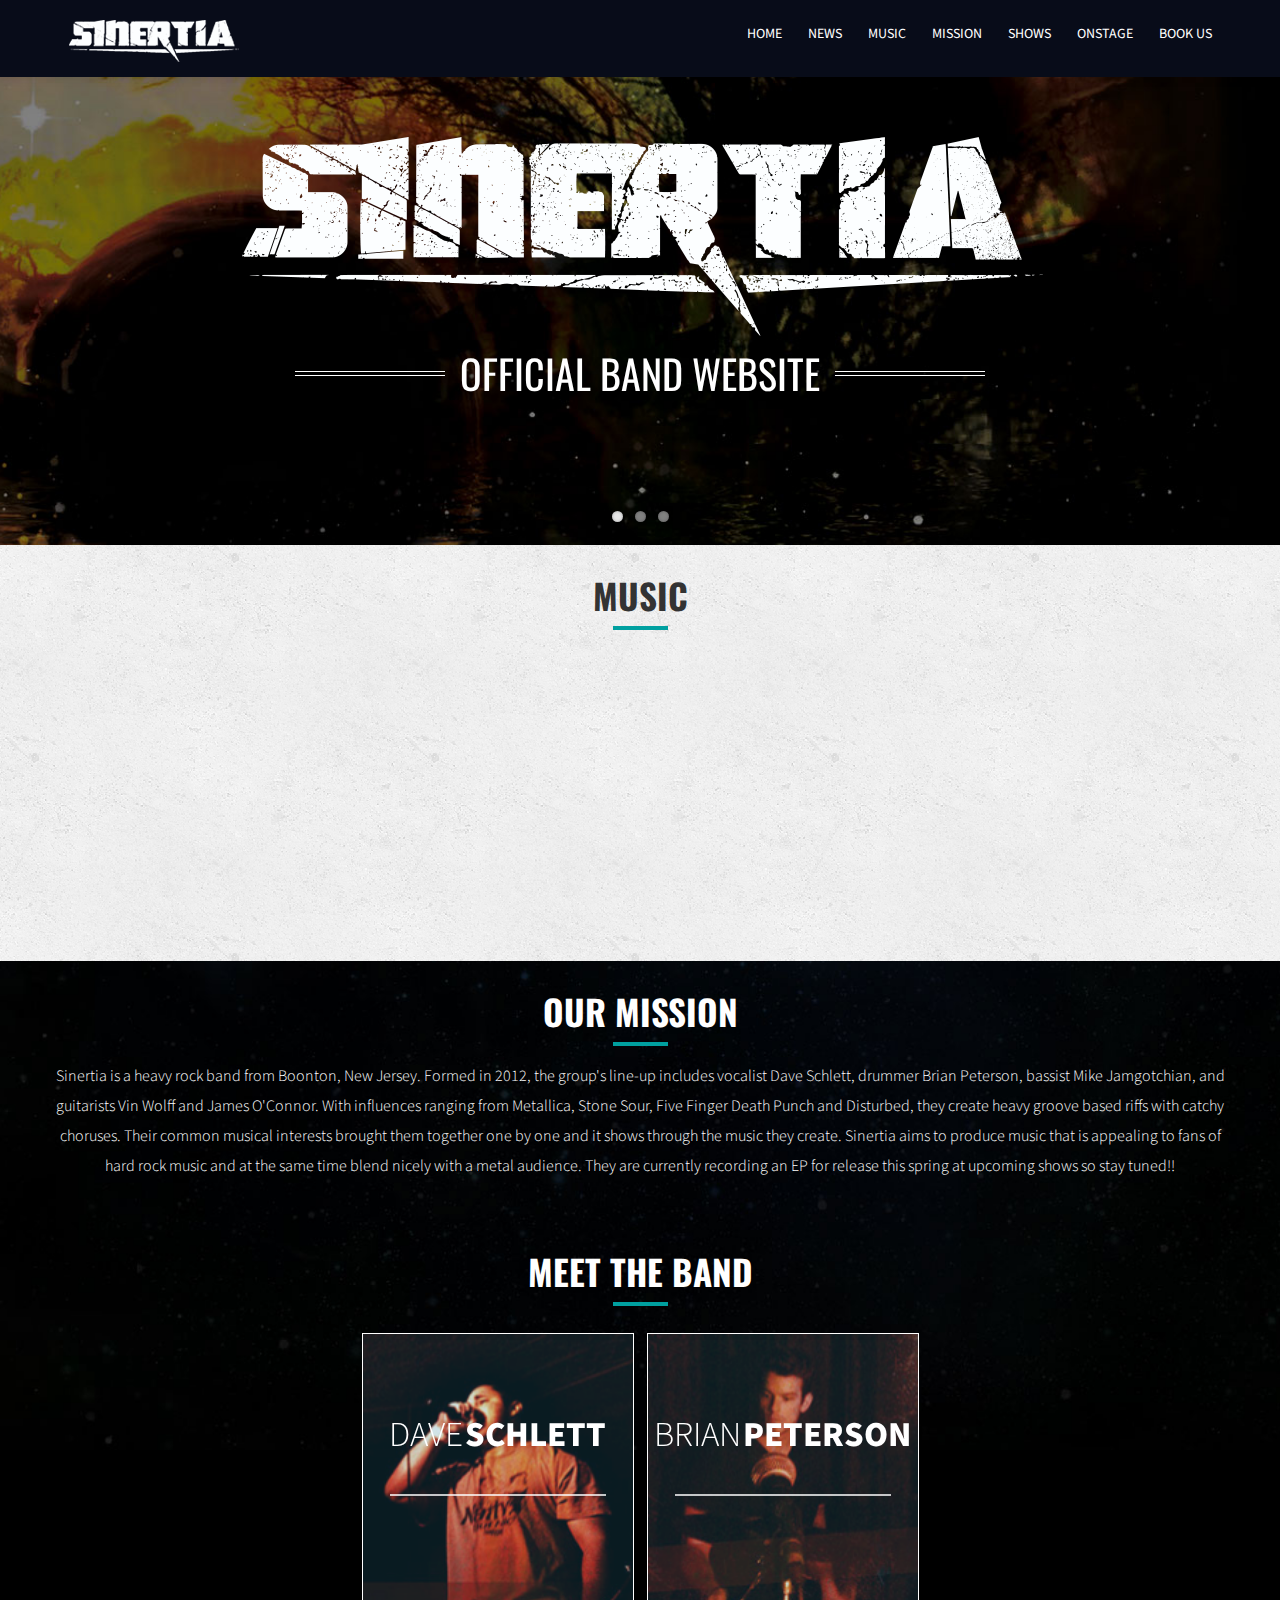
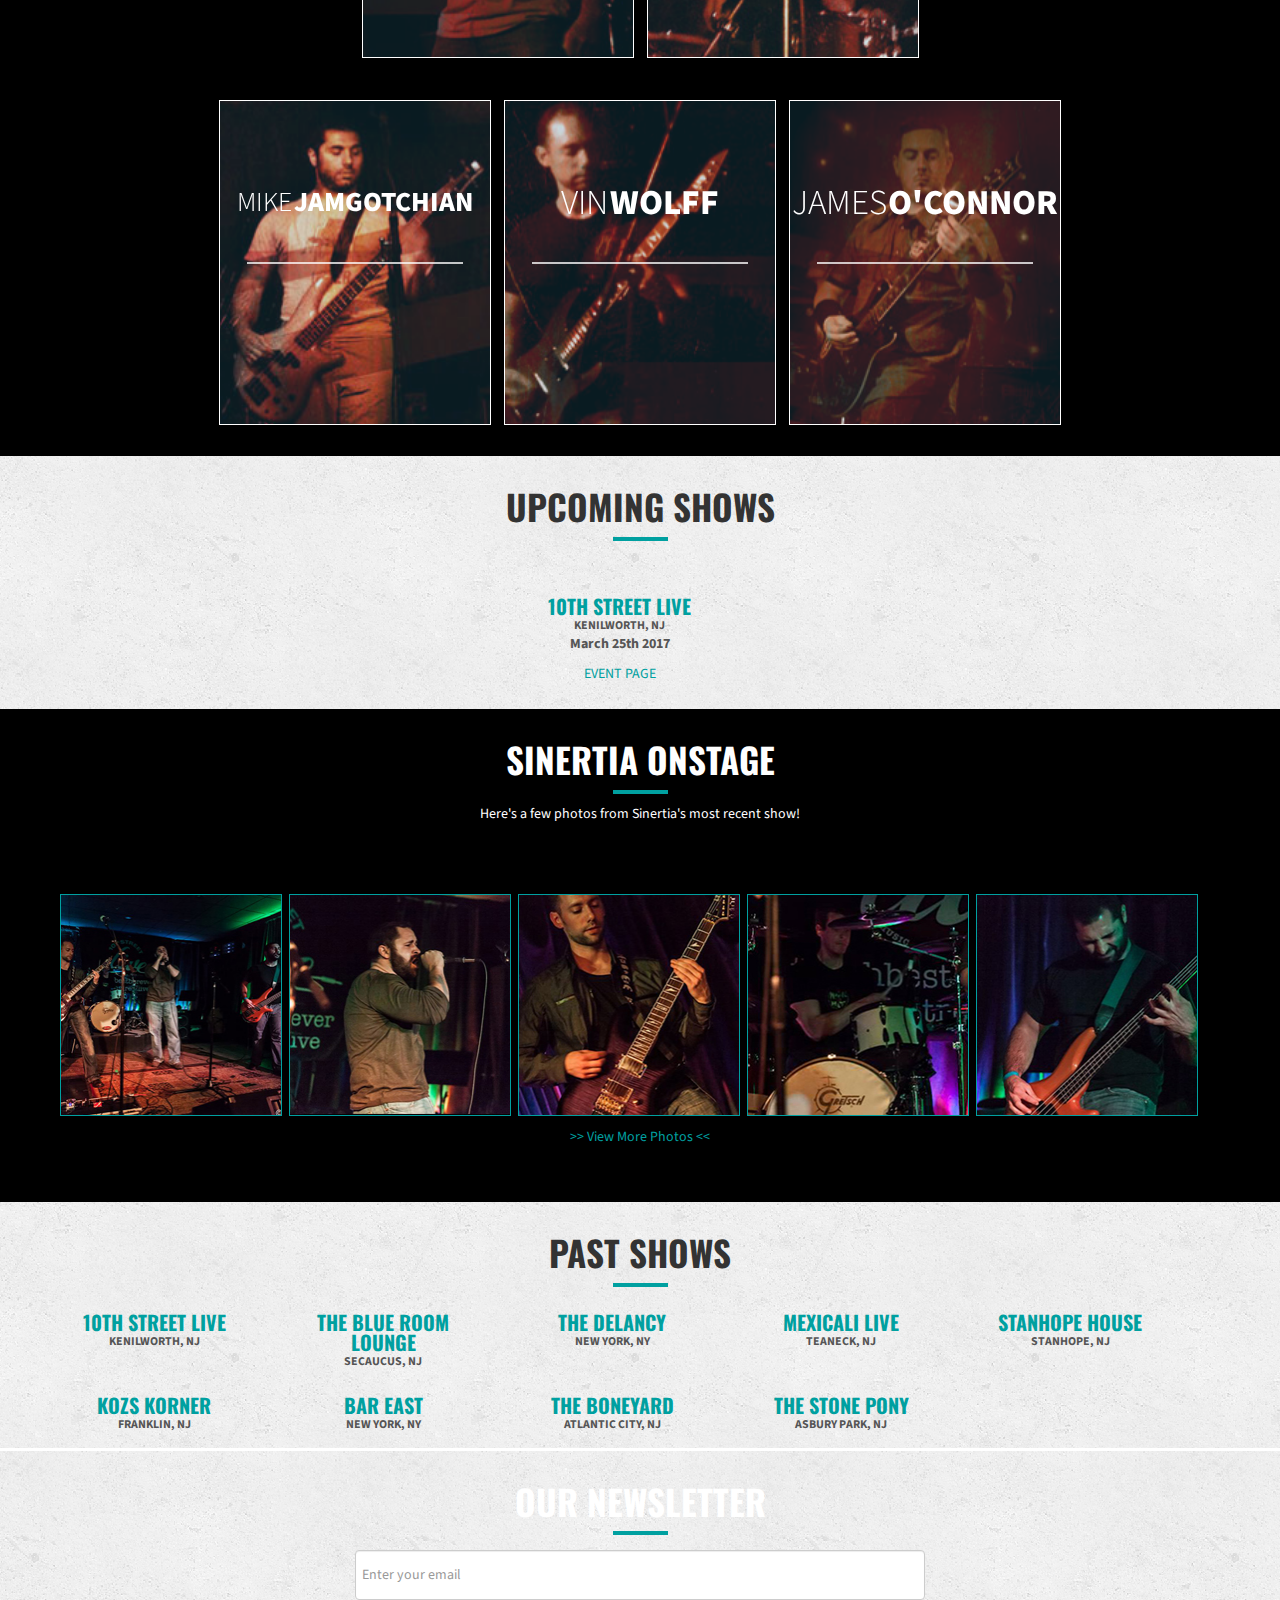
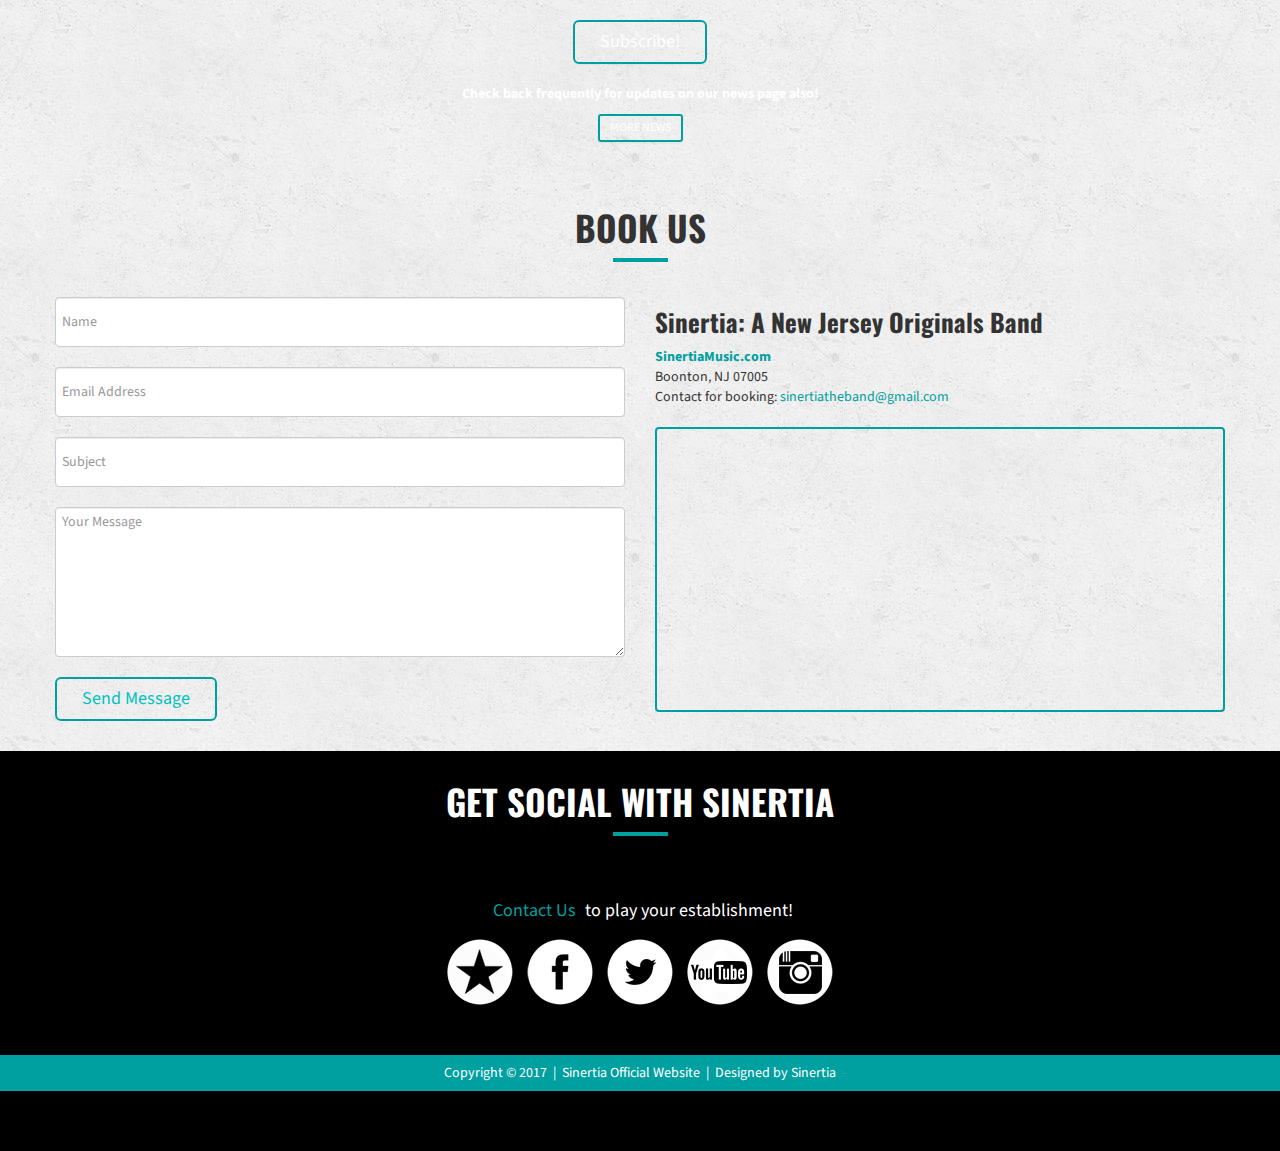
==== index.html @ c28c856b "added sinertia site" ====
<!DOCTYPE html>
<html>
<head>
<meta charset="utf-8">
<title>Sinertia - Official Music Website</title>
<meta name="viewport" content="width=device-width, initial-scale=1.0">

<meta name="description" content="Sinertia is a heavy rock band from Boonton, New Jersey. The group's line-up includes vocalist Dave Schlett, drummer Brian Peterson, bassist Mike Jamgotchian, and guitarists Vin Wolff and James O'Connor">
<meta name="keywords" content="sinertia, sinertiamusic.com, sinertia.net, hard rock band, sinertia band, sinertia nj, nj shows, nj band, metal nj">
<meta name="robots" content="index,follow">
<meta name="GOOGLEBOT" content="INDEX, FOLLOW">

<link rel="apple-touch-icon" sizes="57x57" href="/favicons/apple-touch-icon-57x57.png">
<link rel="apple-touch-icon" sizes="60x60" href="/favicons/apple-touch-icon-60x60.png">
<link rel="apple-touch-icon" sizes="72x72" href="/favicons/apple-touch-icon-72x72.png">
<link rel="apple-touch-icon" sizes="76x76" href="/favicons/apple-touch-icon-76x76.png">
<link rel="apple-touch-icon" sizes="114x114" href="/favicons/apple-touch-icon-114x114.png">
<link rel="apple-touch-icon" sizes="120x120" href="/favicons/apple-touch-icon-120x120.png">
<link rel="apple-touch-icon" sizes="144x144" href="/favicons/apple-touch-icon-144x144.png">
<link rel="apple-touch-icon" sizes="152x152" href="/favicons/apple-touch-icon-152x152.png">
<link rel="apple-touch-icon" sizes="180x180" href="/favicons/apple-touch-icon-180x180.png">
<link rel="icon" type="image/png" href="/favicons/favicon-32x32.png" sizes="32x32">
<link rel="icon" type="image/png" href="/favicons/favicon-194x194.png" sizes="194x194">
<link rel="icon" type="image/png" href="/favicons/favicon-96x96.png" sizes="96x96">
<link rel="icon" type="image/png" href="/favicons/android-chrome-192x192.png" sizes="192x192">
<link rel="icon" type="image/png" href="/favicons/favicon-16x16.png" sizes="16x16">
<link rel="manifest" href="/favicons/manifest.json">
<meta name="msapplication-TileColor" content="#9f00a7">
<meta name="msapplication-TileImage" content="/favicons/mstile-144x144.png">
<meta name="theme-color" content="#ffffff">

    
<!-- Bootstrap -->
<link href="css/bootstrap.css" rel="stylesheet">
<link href="css/bootstrap-responsive.css" rel="stylesheet" media="screen">

<!--==============GOOGLE FONT - Source Sans Pro and Oswld =================-->
<link href='http://fonts.googleapis.com/css?family=Source+Sans+Pro:300,400' rel='stylesheet' type='text/css'>
<link href='https://fonts.googleapis.com/css?family=Oswald:700' rel='stylesheet' type='text/css'>

<!--==============MAIN CSS=================-->

<link href="css/band.css" rel="stylesheet" media="all">

<!--Tweet CSS-->
<link href="css/jquery.tweet.css" rel="stylesheet" media="all">
<!--===================FLEX SLIDER=======================-->

<link rel="stylesheet" href="css/flexslider.css" />
<script src="js/jquery-1.9.0.min.js"></script>
<script src="js/jquery.flexslider.js"></script>
<script type="text/javascript">
  $(window).load(function() {
     $('.flexslider').flexslider({
        animation: "slide"
      });
  });
</script>

<!--=============================FANCY BOX STARTS================================-->

<!-- Add mousewheel plugin (this is optional) -->
<script type="text/javascript" src="js/jquery.mousewheel-3.0.6.pack.js"></script>

<!-- Add fancyBox main JS and CSS files -->
<script type="text/javascript" src="js/jquery.fancybox.js?v=2.1.4"></script>
<link rel="stylesheet" type="text/css" href="css/jquery.fancybox.css?v=2.1.4" media="screen" />
<script type="text/javascript">
		$(document).ready(function() {
			$('.fancybox').fancybox({
    helpers : {
        overlay : {
            locked : false,
        }
    }
});
});
</script>

<!--============================FANCY BOX ENDS========================================-->

<!--============================ PARALLAX SCRIPT ========================================-->

<script src="js/stellar.js"></script>
<script>
		$(function(){
			$.stellar({
				horizontalScrolling: false,
				verticalOffset: 40
			});
		});
		</script>

<!--==============CONTACT FORM=================-->
<script src="js/contact_form.js"></script>

</head>

<body>
<a id="home"></a> 
<!--==============HEADER =================-->
<div class="jumbotron masthead" data-stellar-background-ratio="0.5"> 
  
  <!--==============Logo & Menu Bar=================-->
  
  <div class="navbar navbar-fixed-top navbar-absolute">
    <div class="navbar-inner">
      <div class="container"> 
        
        <!-- .btn-navbar is used as the toggle for collapsed navbar content --> 
        <a class="btn btn-navbar" data-toggle="collapse" data-target=".nav-collapse"> <span class="icon-bar"></span> <span class="icon-bar"></span> <span class="icon-bar"></span> </a> 
        
        <!-- Be sure to leave the brand out there if you want it shown --> 
        <a class="brand" href="index.html"> <img src="images/logo-small.png" alt="logo"></a> 
        
        <!-- Everything you want hidden at 940px or less, place within here -->
        <div class="nav-collapse collapse"> 
          <!-- .nav, .navbar-search, .navbar-form, etc -->
          
          <ul class="nav pull-right">
            <li><a href="#home">HOME</a></li>
            <li><a href="news.html">NEWS</a></li>
            <li><a href="#music">MUSIC</a></li>
            <li><a href="#about">MISSION</a></li>
            <li><a href="#shows">SHOWS</a></li>
            <li><a href="#gallery">ONSTAGE</a></li>
            <li><a href="#contact">BOOK US</a></li>
          </ul>
        </div>
      </div>
    </div>
  </div>
  <div class="container"> 
    
    <!--==============SLIDER STARTS=================-->
    
    <div class="flexslider">
      <ul class="slides">
       
        <li class="hideAll">
          <div class="hero-unit">
            <p class="text-center "><img src="images/logo-xl.png" alt="Sinertia Band logo"></p>
            <h3 class="subtitle fancy"><span>OFFICIAL BAND WEBSITE</span></h3>
          </div>
        </li>
      	
       
        <li>
          <div class="hero-unit">
            <p class="text-center"> <img src="images/slider_img.png" alt="Slider Image 3"> </p>
            <h3 class="subtitle fancy hidden-phone">10th Street Live</h3>
            <p>March 25th 2017 • Kenilworth, NJ</p>
          <p class="text-center"><a href="https://www.facebook.com/events/1704026799926962/"  target="new"> Event Page</a> </p>
          </div>
        </li> 
        
        
       <li>
          <div class="hero-unit">
            <p class="text-center"> <img src="images/slider-album-cover.jpg" alt="Slider album cover"> </p>
            <p><span class="turquoise">News:</span> Our first EP is done and available at all shows! And from any band member.</p>
            <p > <a href="news.html" class="btn btn-danger btn-large">MORE NEWS</a> </p>
          </div>
        </li>
        
      
      </ul>
    </div>
  </div>
</div>

<!--============== MUSIC ==============-->

<div class="container"> <a id="music"></a>
  <div class="row-fluid PageHead">
    <div class="span12">
      <h3>MUSIC<span> <img src="images/underline.png" alt="Sinertia Music"></span></h3>
    </div>
  </div>
  <div class="row-fluid Gallery">
    <div class="span12">
  
  
  <div class="widget_iframe" style="display:inline-block;width:100%;margin:0;padding:0;border:0;">
  
<iframe width="100%" height="265" scrolling="no" frameborder="no" src="https://www.reverbnation.com/widget_code/html_widget/artist_3214264?widget_id=55&pwc[included_songs]=1&context_type=page_object&spoid=artist_3214264&pwc[size]=small" style="width:0px;min-width:100%;max-width:100%;"></iframe>
  
  
  </div>
 
  
      <br>
      <br>
    </div>
  </div>
</div>


<!--============== MEET THE BAND =================-->

<div class="about" id="about" data-stellar-background-ratio="0.5">
  <div class="container">
    <div class="row-fluid PageHead inverse">
      <div class="span12">
        <h3>OUR MISSION<span> <img src="images/underline.png" alt="Sinertia Bio"></span></h3>
      </div>
    </div>
    <p class="lead text-center">Sinertia is a heavy rock band from Boonton, New Jersey. Formed in 2012, the group's line-up includes vocalist Dave Schlett, drummer Brian Peterson, bassist Mike Jamgotchian, and guitarists Vin Wolff and James O'Connor. With influences ranging from Metallica, Stone Sour, Five Finger Death Punch and Disturbed, they create heavy groove based riffs with catchy choruses. Their common musical interests brought them together one by one and it shows through the music they create. Sinertia aims to produce music that is appealing to fans of hard rock music and at the same time blend nicely with a metal audience. They are currently recording an EP for release this spring at upcoming shows so stay tuned!!   </p>
<br/>
    <div class="row-fluid PageHead inverse">

      <div class="span12">
        <h3>MEET THE BAND<span> <img src="images/underline.png" alt="Sinertia Band NJ"></span></h3>
      </div>
    </div>
    
    	
			<div class="grid">
				
				<figure class="effect-romeo">
					<img src="images/gallery/photos/bio-pic-dave2.jpg" alt="dave"/>
					<figcaption>
						<h2>Dave <span>Schlett</span></h2>
						<a class="fancybox" href="images/gallery/photos/bio-large/bio-pic-dave2.jpg" data-fancybox-group="Band photos" title="Band photos">Link</a>
					</figcaption>			
				</figure>
                
                <figure class="effect-romeo">
					<img src="images/gallery/photos/bio-pic-brian2.jpg" alt="brian"/>
					<figcaption>
						<h2>Brian <span>Peterson</span></h2>
						<a class="fancybox" href="images/gallery/photos/bio-large/bio-pic-brian2.jpg" data-fancybox-group="Band photos" title="Band photos">Link</a>
					</figcaption>			
				</figure>
                
               
                
                </div>
                
            <div class="grid">

			 <figure class="effect-romeo">
					<img src="images/gallery/photos/bio-pic-mike2.jpg" alt="mike"/>
					<figcaption>
						<h2 style="font-size:27.5px;">Mike <span>Jamgotchian</span></h2>
						<a class="fancybox" href="images/gallery/photos/bio-large/bio-pic-mike2.jpg" data-fancybox-group="Band photos" title="Band photos">Link</a>
					</figcaption>			
				</figure> 
                
                <figure class="effect-romeo">
					<img src="images/gallery/photos/bio-pic-vin2.jpg" alt="vin"/>
					<figcaption>
						<h2>Vin <span>Wolff</span></h2>
						<a class="fancybox" href="images/gallery/photos/bio-large/bio-pic-vin2.jpg" data-fancybox-group="Band photos" title="Band photos">Link</a>
					</figcaption>			
				</figure>
                
                
              <figure class="effect-romeo">
					<img src="images/gallery/photos/bio-pic-james2.jpg" alt="james"/>
					<figcaption>
						<h2>James <span>O'Connor</span></h2>
						<a class="fancybox" href="images/gallery/photos/bio-large/bio-pic-james2.jpg" data-fancybox-group="Band photos" title="Band photos">Link</a>
					</figcaption>			
				</figure>
                
                
   
		</div>
    

  </div>
</div>

<!--============== Latest Events =================-->

<div class="container"> <a id="shows"></a>
  <div class="row-fluid PageHead">
    <div class="span12">
      <h3>UPCOMING SHOWS<span> <img src="images/underline.png" alt="Sinertia Shows"></span></h3>
    </div>
  </div>
  <div class="row-fluid EventsList">
     
     
   <div class="span12">
      <div class="thumbnail">
        <div class="caption">
          <!-- <h4>Stay Tuned - More Dates Added Soon</h4> -->
        
        </div>
      </div>
    </div>
   
      <div class="span11">
      <div class="thumbnail">
        <div class="caption">
          <h3>10th Street Live</h3>
         <h6 class="location">Kenilworth, NJ</h6>
          <p class="date">March 25th 2017</p>
          <p class="text-center"><a href="https://www.facebook.com/events/1704026799926962/"  target="new"> Event Page</a> </p>
          
        </div>
      </div>
    </div>
    
    
    
    
  </div>
  <!--<div class="moreevents">
    <div class="row-fluid EventsList">

 <div class="span4">
      <div class="thumbnail">
        <div class="caption">
           <h3>NAME OF SHOW</h3>
         <h6 class="location">##</h6>
          <p class="date">#####</p>
          <p class="text-center"><a href="#" class="btn btn-med">EVENT PAGE</a> </p>
        </div>
      </div>
    </div>
    
    
     <div class="span4">
      <div class="thumbnail">
        <div class="caption">
          <h3>NAME OF SHOW</h3>
         <h6 class="location">##</h6>
          <p class="date">#####</p>
          <p class="text-center"><a href="#" class="btn btn-med">EVENT PAGE</a> </p>
        </div>
      </div>
    </div>
    
     <div class="span4">
      <div class="thumbnail">
        <div class="caption">
          <h3>NAME OF SHOW</h3>
         <h6 class="location">##</h6>
          <p class="date">#####</p>
          <p class="text-center"><a href="#" class="btn btn-med">EVENT PAGE</a> </p>
        </div>
      </div>
    </div>

    </div>
  </div>
  <p class="sectionfooter text-center"> <a class="showmore btn-link"><img src="images/show_icon.png" alt="icon"> <span>SHOW ALL EVENTS</span> </a> </p>
--></div>




<!--============== PHOTOS ONSTAGE ==============-->
<div class="onstage" id="gallery" data-stellar-background-ratio="0.5">
<div class="container"> 
  <div class="row-fluid PageHead">
    <div class="span12">
      <h3>SINERTIA ONSTAGE<span> <img src="images/underline.png" alt="Sinertia Photos"></span></h3>
    </div>
     <p class="sectionfooter text-center">Here's a few photos from Sinertia's most recent show!</p>

  </div>
  <div class="row-fluid Gallery">
   <div class="span12">
     
   	<div class="grid2"> <!--10th Street LIve row 1-->
  		 <div class="span2">
           <figure class="effect-bubba">
			  <img src="images/gallery/thumb/10thstreetlive/10thstreet-1.jpg" alt="Band Photos"/>
			   <figcaption>
                 <p>At 10th Street Live</p>
			     <a class="fancybox" href="images/gallery/photos/10thstreetlive/10thstreet-1.jpg" data-fancybox-group="gallery" title="Band photos">Link</a>
			   </figcaption>			
	       </figure>         
    		</div>        
        
         <div class="span2">
           <figure class="effect-bubba">
			  <img src="images/gallery/thumb/10thstreetlive/10thstreet-2.jpg" alt="Band Photos"/>
			   <figcaption>
                 <p>At 10th Street Live</p>
			     <a class="fancybox" href="images/gallery/photos/10thstreetlive/10thstreet-2.jpg" data-fancybox-group="gallery" title="Band photos">Link</a>
			   </figcaption>			
	       </figure>         
    		</div>    
            
             <div class="span2">
           <figure class="effect-bubba">
			  <img src="images/gallery/thumb/10thstreetlive/10thstreet-3.jpg" alt="Band Photos"/>
			   <figcaption>
                 <p>At 10th Street Live</p>
			     <a class="fancybox" href="images/gallery/photos/10thstreetlive/10thstreet-3.jpg" data-fancybox-group="gallery" title="Band photos">Link</a>
			   </figcaption>			
	       </figure>         
    		</div>    
            
             <div class="span2">
           <figure class="effect-bubba">
			  <img src="images/gallery/thumb/10thstreetlive/10thstreet-5.jpg" alt="Band Photos"/>
			   <figcaption>
                 <p>At 10th Street Live</p>
			     <a class="fancybox" href="images/gallery/photos/10thstreetlive/10thstreet-5.jpg" data-fancybox-group="gallery" title="Band photos">Link</a>
			   </figcaption>			
	       </figure>         
    		</div>    
            
             <div class="span2">
           <figure class="effect-bubba">
			  <img src="images/gallery/thumb/10thstreetlive/10thstreet-7.jpg" alt="Band Photos"/>
			   <figcaption>
                 <p>At 10th Street Live</p>
			     <a class="fancybox" href="images/gallery/photos/10thstreetlive/10thstreet-7.jpg" data-fancybox-group="gallery" title="Band photos">Link</a>
			   </figcaption>			
	       </figure>         
    		</div>    
            
            
        </div> <!-- /10th Street Live row end-->
     
     
        
          </div> 
   <a href="sinertia-gallery.html"><p class="sectionfooter text-center">&gt;&gt; View More Photos &lt;&lt;</p></a>
    </div>
  </div>
    

</div>


<!--============== Blank Space =================-->

<div class="container"> 
  <div class="row-fluid PageHead">
    <div class="span12">
      <h3>PAST SHOWS<span> <img src="images/underline.png" alt="Sinertia"></span></h3>
    </div>
  </div>
  <div class="row-fluid EventsList">


    <div class="span2">
      <div class="thumbnail">
        <div class="caption">
          <h3>10th Street Live</h3>
         <h6 class="location">Kenilworth, NJ</h6>
        </div>
      </div>
    </div>
    
    

    <div class="span2">
      <div class="thumbnail">
        <div class="caption">
          <h3>The Blue Room Lounge</h3>
         <h6 class="location">Secaucus, NJ</h6>
        </div>
      </div>
    </div>


    <div class="span2">
      <div class="thumbnail">
        <div class="caption">
          <h3>The Delancy</h3>
          <h6 class="location">New York, NY</h6>
        </div>
      </div>
    </div>
    
        
     <div class="span2">
      <div class="thumbnail">
        <div class="caption">
          <h3>Mexicali Live</h3>
         <h6 class="location">Teaneck, NJ</h6>
        </div>
      </div>
    </div>


     <div class="span2">
      <div class="thumbnail">
        <div class="caption">
          <h3>Stanhope House</h3>
         <h6 class="location">Stanhope, NJ</h6>
        </div>
      </div>
    </div>


 
    
  
    
 

  </div>
    <div class="row-fluid EventsList">

     <div class="span2">
      <div class="thumbnail">
        <div class="caption">
          <h3>Kozs Korner</h3>
         <h6 class="location">Franklin, NJ</h6>
        </div>
      </div>
    </div>
    
    <div class="span2">
      <div class="thumbnail">
        <div class="caption">
          <h3>Bar East</h3>
         <h6 class="location">New York, NY</h6>
        </div>
      </div>
    </div>
    
      <div class="span2">
      <div class="thumbnail">
        <div class="caption">
          <h3>The Boneyard</h3>
         <h6 class="location">Atlantic City, NJ</h6>
        </div>
      </div>
    </div>
    
          <div class="span2">
      <div class="thumbnail">
        <div class="caption">
          <h3>The Stone Pony</h3>
         <h6 class="location">Asbury Park, NJ</h6>
        </div>
      </div>
    </div>
    
    
    
  </div>
  </div>
  
  
  
<!--============== NEWSLETTER =================-->

<div class="maillist" id="newsletter" style="border-top: 3px solid #ffffff;" data-stellar-background-ratio="0.5">
  <div class="container">
    <div class="row-fluid PageHead inverse">
      <div class="span12">
        <h3>OUR NEWSLETTER<span> <img src="images/underline.png" alt="Sinertia Newsletter"></span></h3>
      </div>
    </div>
    <div class="row-fluid">
      <div class="span6 offset3 text-center subscribe"> 
        
       
        
        <form action="http://sinertiamusic.us3.list-manage.com/subscribe/post?u=db4d444d1ca38433f72826125&amp;id=96735d4f67" method="post" id="mc-embedded-subscribe-form" name="mc-embedded-subscribe-form" class="validate" target="_blank">
          <input class="input-block-level" name="EMAIL" type="email" id="mce-EMAIL" placeholder="Enter your email" required>
          <p>
            <button class="btn btn-danger btn-large" type="submit" name="subscribe" id="mc-embedded-subscribe">Subscribe!</button>
          </p>
        </form>
        
      <div>
          <h5>Check back frequently for updates on our news page also! </h5>
          <p > <a href="news.html" class="btn btn-danger btn-small">MORE NEWS</a> </p>

       </div>

        
      </div>
    </div>
  </div>
</div>

<!--============== CONTACT ==============-->

<div id="contact">
  <div class="container">
    <div class="row-fluid PageHead">
      <div class="span12">
        <h3>Book Us<span> <img src="images/underline.png" alt="Sinertia Contact"></span></h3>
      </div>
    </div>
    <div class="row-fluid ContactUs">
      <div class="span6">
        <form class="form-horizontal" id="phpcontactform">
          <div class="control-group">
            <input class="input-block-level" type="text" placeholder="Name" name="name" id="name">
          </div>
          <div class="control-group">
            <input class="input-block-level" type="email" placeholder="Email Address" name="email" id="email">
          </div>
          <div class="control-group">
            <input class="input-block-level" type="text" placeholder="Subject" name="mobile" id="mobile">
          </div>
          <div class="control-group">
            <textarea class="input-block-level" rows="10" name="message" placeholder="Your Message" id="message"></textarea>
          </div>
          <div class="control-group">
            <p>
              <input class="btn2 btn-danger btn-large" type="submit" value="Send Message">
            </p>
            <span class="loading"></span> </div>
        </form>
      </div>
      <div class="span6">
        <div class="row-fluid">
          <div class="span12">
            <h4> Sinertia: A New Jersey Originals Band </h4>
            <address>
            <strong><a href="http://www.sinertiamusic.com">SinertiaMusic.com</a></strong><br>
			Boonton, NJ 07005<br/>
            Contact for booking:  <a href="mailto:sinertiatheband@gmail.com">sinertiatheband@gmail.com</a> <br>
            </address>
          </div>
        </div>
        <div class="row-fluid">
          <div class="span12"> 
          <iframe  style="border:2px solid #00a0a0; border-radius: 4px; width:100%;" src="https://www.google.com/maps/embed?pb=!1m18!1m12!1m3!1d24123.78454042203!2d-74.40491505!3d40.90537225!2m3!1f0!2f0!3f0!3m2!1i1024!2i768!4f13.1!3m3!1m2!1s0x89c3062791938b1d%3A0x86132f92f493cf8d!2sBoonton%2C+NJ!5e0!3m2!1sen!2sus!4v1413430265614" width="570" height="285" frameborder="0" ></iframe><br>
            <br>
          </div>
        </div>
      </div>
    </div>
  </div>
</div>

<!--============== FOOTER ==============-->

<div class="footer" id="footer" data-stellar-background-ratio="0.5">
  <div class="container">
    <div class="row-fluid PageHead inverse">
      <div class="span12">
        <h3>GET SOCIAL WITH SINERTIA<span> <img src="images/underline.png" alt="Sinertia Social"></span></h3>
      </div>
    </div>
  
  
  
  </div>
  <div class="row-fluid">
    <div class="span12 socialButtons"> 
      <p class="text-center headline"><a href="mailto:sinertiatheband@gmail.com">Contact Us</a> to play your establishment!</p>

        <a href="http://www.reverbnation.com/sinertia" target="_blank"><img src="images/reverb_icon.png" class="hover item-fade" alt="Sinertia Reverbnation"></a>
            <a href="https://www.facebook.com/pages/Sinertia/613154445365166" target="_blank"><img src="images/facebook_icon.png" class="hover item-fade" alt="Sinertia facebook"></a> 
    <a href="http://twitter.com/SinertiaBand" target="_blank"><img src="images/twitter_icon.png" class="hover item-fade" alt="sinertia twitter"></a> 
    <a href="https://www.youtube.com/user/SinertiaMusic" target="_blank"><img src="images/youtube_icon.png" class="hover item-fade" alt="sinertia youtube"></a> 
      <a href="http://instagram.com/sinertiatheband/" target="_blank"><img src="images/instagram_icon.png" class="hover item-fade" alt="Sinertia Instagram"></a>
      </div>
  </div>
  <p class="text-center" style="background: #00a0a0; padding:8px 8px;">Copyright &copy; 2017 &nbsp;|&nbsp; Sinertia Official Website &nbsp;|&nbsp; Designed by <a class="closing" href="https://www.facebook.com/pages/Sinertia/613154445365166">Sinertia</a></p>
</div>

<!--===Back to top======--> 
<a href="#" class="scrollup">Scroll</a> 

<!--==============QUERY LIBRARY=================--> 

<script src="js/jquery.easing.1.2.js"></script> 

<!--==============Mordernizr =================--> 

<script src="js/modernizr.js"></script> 

<!--==============BOOTSTRAP JS=================--> 

<script src="js/bootstrap.js"></script> 
<script type="text/javascript" src="js/jquery.mousewheel-3.0.6.pack.js"></script> 





<!--==========ONE PAGE SCROLLING SCRIPTS STARTS===============--> 

<script>
            $(function() {
                $('.nav li a, .jumbotron p a').bind('click',function(event){
                    var $anchor2 = $(this).parent();
				    var $anchor = $(this);
					$('.nav  li').removeClass('active');
                    $anchor2.addClass('active');
			
			
                    $('html, body').stop().animate({
                        scrollTop: $($anchor.attr('href')).offset().top - 50
                    }, 1500,'easeInOutExpo');
                    /*
                    if you don't want to use the easing effects:
                    $('html, body').stop().animate({
                        scrollTop: $($anchor.attr('href')).offset().top
                    }, 1000);
                    */
                    event.preventDefault();
                });
            });
        </script> 

<!--=============ONE PAGE SCROLLING SCRIPTS ENDS============--> 


<!-- ======= SHOW HIDE EVENTS - v1.1 ========= --> 
<script>

 $(function() {
	 $(".showmore").click(function() {
		 $(".moreevents").slideToggle();
		$(".showmore span").text(($(".showmore span").text() == "SHOW ALL EVENTS") ? "HIDE ALL EVENTS" : "SHOW ALL EVENTS") ; 
	 }); 
  });

</script> 


<!--=============PLAY VIDEO============ 

<script>

    $(document).ready(function(){ 
	
 $(".playvideo").click(function(){
	 var videourl = $(this).data("url");
	 $(this).append('<span class="videoload">Loading video...</span>')
	 $('.mediavideo iframe').attr('src', videourl);
	 setTimeout(function() {
	 $('.videoload').remove();
	 },1000);
 });
 
 });
</script> -->

<!--=============BACK TO TOP STARTS============--> 

<script>
    $(document).ready(function(){ 
 
        $(window).scroll(function(){
            if ($(this).scrollTop() > 800) {
                $('.scrollup').fadeIn();
            } else {
                $('.scrollup').fadeOut();
            }
        }); 
 
        $('.scrollup').click(function(){
            $("html, body").animate({ scrollTop: 0 }, 600);
            return false;
        });
 
    });
</script> 

<!--=============BACK TO TOP ENDS============-->
<script>
  (function(i,s,o,g,r,a,m){i['GoogleAnalyticsObject']=r;i[r]=i[r]||function(){
  (i[r].q=i[r].q||[]).push(arguments)},i[r].l=1*new Date();a=s.createElement(o),
  m=s.getElementsByTagName(o)[0];a.async=1;a.src=g;m.parentNode.insertBefore(a,m)
  })(window,document,'script','//www.google-analytics.com/analytics.js','ga');

  ga('create', 'UA-36531555-2', 'sinertiamusic.com');
  ga('send', 'pageview');

</script>
</body>
</html>
---- css/band.css ----
@charset "utf-8";
/* CSS Document */


/*
Theme Name: Raaga - Responsive Parallax Template for Bands
Version: 1.0
Author: Surjith SM
Author URI: http://themeforest.net/user/surjithctly
*/


/******************  Table of Contents  *****************************
0. GLOBAL STYLES
1. HEADER
2. SLIDER
3. EVENTS
4. ABOUT THE BAND
5. IMAGE GALLERY
6. MEDIA
7. CONTACT
8. FOOTER
9. BLOG
10. 404 PAGE NOT FOUND
11. COMING SOON
11b. ADDED ROLLOVERS
12. CUSTOM MEDIA QUERIES
13. VERSION 1.1

If you having trouble in editing css. please send a mail to support@surjithctly.in

*/


/*==========0. GLOBAL STYLES==============*/


body {
	font-family:"Source Sans Pro", Arial, Helvetica, sans-serif;
	background-image:url(../images/concrete_seamless.png)!important;
}
a {
	color:#00a0a0;
}
a:hover, a:focus {
	color:#00c2c2;
	text-decoration:none;
}
ul, ol {
	list-style:none;
}
iframe {
border: 0;
}
h1 {font-family:'Oswald', Helvetica, Sans-serif; font-size:35px;}
h2 {font-family:'Source Sans Pro', Helvetica, Sans-serif; font-size:35px;}
h3 {font-family:'Oswald', Helvetica, Sans-serif; font-size:35px;}
h4 {font-family:'Oswald', Helvetica, Sans-serif; font-size:25px; line-height:30px;}
.center {text-align:center;}
.turquoise {color:#00a0a0; }
.smallAnton {font-size:16px; font-family:'Source Sans Pro', Helvetica, sans-serif;}
.bullet {color:#00a0a0; margin-right: 3px;}
/*==========1. HEADER==============*/

.jumbotron {
	position: relative;
	color: #fff;
}
.masthead {
	height:545px;
	background:url("../images/new-header_img1.jpg") no-repeat fixed 50% 0 / cover  #000000;
	/*background:url(../images/new-header_img1.jpg) no-repeat #000;  Old browsers */
	overflow:hidden;
	background-attachment: fixed;
	background-position: 50% 0;
	background-size:cover;
	-ms-background-position-x:center !important;
}
.navbar {
	background:	#080c19;
}
.navbar-inner {
	background:none;
	border:0;
	-webkit-box-shadow:none;
	-moz-box-shadow:none;
	box-shadow:none;
	padding-top: 5px;
	filter:none;
	-ms-filter:none;
}
.navbar .nav > li > a {
	color:#FFF;
	text-transform:uppercase;
	text-shadow: none;
	padding: 4px 8px;
	border-radius: 4px;
	margin:10px 5px 0px 5px;
}
.navbar .nav > li > a:focus, .navbar .nav > li > a:hover {
	color:#ffffff;
	background: #00a0a0;
	padding: 4px 8px;
	border-radius: 4px;
}
.navbar .nav > .active > a, .navbar .nav > .active > a:hover, .navbar .nav > .active > a:focus {
	color:#ffffff;
	background: #00a0a0;
	padding: 4px 8px;
	border-radius: 4px;
	-webkit-box-shadow:none;
	-moz-box-shadow:none;
	box-shadow:none;
}
.navbar .nav {
	padding-top:5px;
}
.navbar .btn, .navbar .btn-group {
	margin-top:0;
}
.navbar .nav li.dropdown.open > .dropdown-toggle, .navbar .nav li.dropdown.active > .dropdown-toggle, .navbar .nav li.dropdown.open.active > .dropdown-toggle {
	color: #FFF;
	background-color: transparent;
}
.navbar li.dropdown:hover ul {
	display:block;
}
.navbar .pull-right > li > .dropdown-menu, .navbar .nav > li > .dropdown-menu.pull-right {
	top:97%;
}
.navbar-absolute + div {
	margin-top: 68px;
}
.dropdown-menu > li > a:hover, .dropdown-menu > li > a:focus, .dropdown-submenu:hover > a, .dropdown-submenu:focus > a {
	background:#ba091a;
	background-image:none;
}
.dropdown-menu > .active > a, .dropdown-menu > .active > a:hover, .dropdown-menu > .active > a:focus {
	background:#ba091a;
}
.btn {
	background:#8b8b8b;
	color:#FFF;
	text-shadow:none;
	border: 0;
}
.btn2 {
	background:#8b8b8b;
	color:#00c2c2;
	text-shadow:none;
	border: 0;
}
.btn:hover, .btn:focus, .btn:active {
	background:#6f6f6f;
	color:#FFF;
}
.btn-med {
	font-size: 14px;
	padding: 5px 18px;
}
.btn-large {
	font-size:18px;
	padding:10px 25px;
}
.btn-success {
	background-color: #2cc76a;
	background-image:none;
	border-color: rgba(0, 0, 0, 0.1) rgba(0, 0, 0, 0.1) rgba(0, 0, 0, 0.25);
}
.btn-success:hover, .btn-success:focus, .btn-success:active {
	background-color: #22bb5f!important;
	color:#FFF!important;
}
.btn-primary {
	background-color: #2db6d8;
	background-image:none;
	border-color: rgba(0, 0, 0, 0.1) rgba(0, 0, 0, 0.1) rgba(0, 0, 0, 0.25);
}
.btn-primary:hover, .btn-primary:focus, .btn-primary:active {
	background-color: #209ab8!important;
	color:#FFF!important;
}
.btn-danger {
	background-color: transparent;
	background-image:none;
	border: 2px solid #00a0a0;
}
.btn-danger:hover, .btn-danger:focus, .btn-danger:active {
	background-color: #00c2c2!important;
	color:#FFF!important;
}
.navbar .nav > .active > a.btn {
	background-color: #22bb5f!important;
	color:#FFF!important;
}
/*==========2. SLIDER ==============*/


.hero-unit {
	background:none;
	text-align:center;
//	padding-top:300px;
	padding-bottom:0;
}
.hero-unit h1 {
	padding-bottom:15px;
	font-size:90px;
	text-shadow:0px 0px 10px rgba(0, 0, 0, 0.5);
}
.hero-unit h3 {
	font-weight:normal;
	padding-bottom:15px;
	font-size:40px;
	padding-top:10px;
}
.slide2 {
	background:none;
	text-align:center;
	padding-top:100px;
}
.slide2 h1 {
	font-size:50px;
}
.slide3 {
	background:none;
	text-align:center;
	padding-top:100px;
}
.slide3 h1 {
	font-size:50px;
	padding-top:10px;
}
.slide3 h3 {
	font-size:20px;
	padding-right:20px;
}
.fancy {
	line-height: 0.5;
	text-align: center;
}
.fancy2 {
	text-align: center;
}
.fancy span {
	display: inline-block;
	position: relative;
}
.fancy span:before, .fancy span:after {
	content: "";
	position: absolute;
	height: 5px;
	border-bottom: 1px solid white;
	border-top: 1px solid white;
	top: 8px;
	width: 150px;
}
.fancy span:before {
	right: 100%;
	margin-right: 15px;
}
.fancy span:after {
	left: 100%;
	margin-left: 15px;
}
/*==========3. EVENTS==============*/

.PageHead {
	margin:20px 0 5px 0;
	text-align:center;
}
.PageHead h3 {
	text-align:center;
	text-transform:uppercase;
}
.PageHead h3 span {
	display:block;
	line-height: 0;
	margin-top:7px;
}
.PageHead.inverse {
	color:#FFF;
}
.EventsList {
	margin-bottom:15px;
}
.EventsList .thumbnail {
	border:0;
	text-align:center;
	text-transform:uppercase;
	box-shadow:none;
}
.EventsList .thumbnail h3 {
	color:#00a0a0;
	font-size: 20px;
	line-height: 1;
}
.EventsList .thumbnail, .EventsList .caption {
	margin:0;
	padding:0;
}
.showmore {
	border:1px #CCC solid;
	-webkit-border-radius:3px;
	-moz-border-radius:3px;
	border-radius:3px;
	padding:8px 10px;
	color:#666;
}
.showmore:hover {
	text-decoration:none;
	color:#999;
}


.sectionfooter {
	margin:30px 0;
}
/*==========4. ABOUT THE BAND==============*/
.closing {color: #fff; }
.headline {color:#ffffff; font-size:18px; font-weight: 400; font-family:'Source Sans Pro', Helvetica, sans-serif; margin-bottom:18px;}
.closing:hover {color: #ffffff;}
.maillist {
	color: #fff;
	background:url(../images/new-about_img.jpg) #000 center center; /* Old browsers */
	overflow:hidden;
	background-attachment: fixed;
	background-position: 50% 0;
	background-size:cover;
	-ms-background-position-x:center !important;
}
.about {
	color: #fff;
	background:url(../images/new-about_img.jpg) no-repeat #000 center center; /* Old browsers */
	overflow:hidden;
	background-attachment: fixed;
	background-position: 50% 0;
	background-size:cover;
	-ms-background-position-x:center !important;
}
.theteam {
	margin-bottom:30px;
}
.theteam img {
	cursor:pointer;
}

.item-fade{
    vertical-align:top;
    opacity: 1;
    transition: opacity .25s ease-in-out;
    -moz-transition: opacity .25s ease-in-out;
    -webkit-transition: opacity .25s ease-in-out;
}
.hover:hover{
    opacity:0.7;
}

/*==========5. IMAGE GALLERY ==============*/

.Gallery ul li {
	float:left;
	width:25%;
	-webkit-box-sizing:border-box;
	-moz-box-sizing:border-box;
	box-sizing:border-box;
	padding:1%;
}
.Gallery ul li img {
	min-width:100%;
}
/*MORE CSS ON THIS SECTION (ESPECALLY LIGHTBOX) CAN BE FOUND ON jquery.fancybox.css*/

.Gallery ul li img {border:1px solid #00a0a0;}
.Gallery ul li img:hover {border: 1px solid #ffffff;}


/*==========6. OUR MEDIA ==============*/
.onstage {background:url("../images/new-media_img.jpg") no-repeat fixed 50% 0 / cover  #000000;color:#fff;overflow:hidden;}
.ourmedia {
	color: #fff;
	background:url(../images/new-media_img.jpg) #000 center center; /* Old browsers */
	overflow:hidden;
	background-attachment: fixed;
	background-position: 50% 0;
	background-size:cover;
	-ms-background-position-x:center !important;
}
.MediaThumb {
	margin:30px 0;
}
.MediaThumb div {
	cursor:pointer;
}
.MediaThumb img {
	border:solid 5px #151515;
	min-width:100%;
	-webkit-box-sizing:border-box;
	-moz-box-sizing:border-box;
	box-sizing:border-box;
}
.MediaThumb p {
	text-transform:uppercase;
	text-align:center;
	padding:5px 0;
	background:transparent;
	border:solid 5px transparent;
	color:#a0a0a0;
}
.MediaThumb div:hover img {
	border:solid 5px #FFF;
}
.MediaThumb div:hover p {
	background:#FFF;
	border:solid 5px #FFF;
	color:#333;
}
.location {margin-top:-10px;margin-bottom:-2px;}
.date {font-weight:bold;	font-family:'Source Sans Pro', Helvetica, sans-serif; text-transform:capitalize;
}
/*==========7. CONTACT ==============*/

.ContactUs {
	margin-top:25px;
}
.ContactUs input[type=text], .ContactUs input[type=email] {
	height:50px;
}
.ContactUs textarea {
	height:150px;
}
/*==========8. FOOTER ==============*/


.footer {
	color: #fff;
	background:url(../images/new-footer_img.jpg) no-repeat #000 center center; /* Old browsers */
	overflow:hidden;
	background-attachment: fixed;
	background-position: 50% 0;
	background-size:cover;
	padding-bottom:50px;
	-ms-background-position-x:center !important;
}
#TwitterBlock {
	width:100%;
	text-align:center;
}
#TwitterBlock iframe {
	width:100%;
	height:auto;
}
#TwitterLogo {
	width:50px;
	margin:10px auto;
}
#TwitterLogo img {
	max-width:100%;
}
#TwitterFooter {
	font-size:12px;
	color:#999999;
	text-align:center;
	position:relative;
	margin-top:-50px;
}
.socialButtons {
	text-align:center;
	margin:50px 0;
}
.socialButtons a {
	padding:5px;
}
.socialButtons a:hover {
	opacity:0.5;
}
/*==========9. BLOG ==============*/
.blog-header {margin: 28px 0px 20px 0px; line-height: 0;}
.blogpost {
	margin-bottom:30px;
}
.blogpost img {
	padding:10px 0;
	max-width:100%;
	min-width:100%;
}
.blog h1.title {
	font-size:30px;
	line-height:32px;
	font-family:'Source Sans Pro', Helvetica, sans-serif;
	
}
.blog h3.subtitle {
	font-size:12px;
	font-weight:normal;
	line-height:20px;
	margin-top:-5px;
	margin-bottom:3px!important;
	font-family:'Source Sans Pro', Helvetica, sans-serif;

}
.bloglist {
	margin:0;
	padding:0;
	list-style:none;
}
.bloglist li {
	padding:3px 0;
	color:#666;
}
.bloglist li a {
	color:#666;
}
.commentform input {
	height: 40px;
}
.commentform textarea {
	height:150px;
}
.commentform p {
	text-align:right;
}
.commentform .btn {
	margin-right:0;
}
.media-list p {
	margin-bottom:30px;
}
.media-list .timestamp {
	font-size:12px;
	color:#999;
	display:block;
	padding:5px 0;
}
/*==========10. 404 PAGE NOT FOUND ==============*/

.pagenotfound {
	background:	url(../images/404.jpg) no-repeat center center;
	background-size:cover;
	display: table;
	position: fixed;
	height: 100%;
	width: 100%;
	top: 0;
	bottom: 0;
	left: 0;
	right: 0;
	color:#FFF;
}
.pagenotfound .content404 {
	display: table-cell;
	vertical-align: middle;
	text-align: center;
	color:#FFF;
}
.pagenotfound h1 {
	font-size:150px;
	font-weight:bold;
	margin:50px 0;
}
/*==========11. COMING SOON ==============*/


.comingsoon {
	background:	url(../images/header_img1.jpg) no-repeat center center;
	background-size:cover;
	display: table;
	position: fixed;
	height: 100%;
	width: 100%;
	top: 0;
	bottom: 0;
	left: 0;
	right: 0;
	color:#FFF;
}
.comingsoon .contentcoming {
	display: table-cell;
	vertical-align: middle;
	text-align: center;
	color:#FFF;
}

/*==========11b. ADDED ROLLOVERS ================*/

/* ------- gallery hover effect ------- */

@font-face {
	font-weight: normal;
	font-style: normal;
	font-family: 'feathericons';
	src:url('../fonts/feathericons/feathericons.eot?-8is7zf');
	src:url('../fonts/feathericons/feathericons.eot?#iefix-8is7zf') format('embedded-opentype'),
		url('../fonts/feathericons/feathericons.woff?-8is7zf') format('woff'),
		url('../fonts/feathericons/feathericons.ttf?-8is7zf') format('truetype'),
		url('../fonts/feathericons/feathericons.svg?-8is7zf#feathericons') format('svg');
}

.grid {
	overflow: hidden;
	margin: 0 auto;
	padding: .5em 0 1.4em 0;
	width: 100%;
	max-width: 1920px;
	list-style: none;
	text-align: center;
}

/* Common style */
.grid figure {
	position: relative;
	z-index: 1;
	display: inline-block;
	overflow: hidden;
	margin: 5px 5px;
	width: 272px;
	/* width: 33.333%;*/
	height: 325px;
	background: #3085a3;
	text-align: center;
	cursor: pointer;
	border: 1px solid #ffffff;
}

.grid figure img {
	position: relative;
	display: block;
	min-height: 100%;
	opacity: 0.8; 
}

.grid figure figcaption {
	padding: 2em;
	color: #fff;
	text-transform: uppercase;
	font-size: 1.25em;
	-webkit-backface-visibility: hidden;
	backface-visibility: hidden;
}

.grid figure figcaption::before,
.grid figure figcaption::after {
	pointer-events: none;
}

.grid figure figcaption,
.grid figure a {
	position: absolute;
	top: 0;
	left: 0;
	width: 100%;
	height: 100%;
}


/* Anchor will cover the whole item by default */
/* For some effects it will show as a button */
.grid figure a {
	z-index: 1000;
	text-indent: 200%;
	white-space: nowrap;
	font-size: 0;
	opacity: 0;
}

.grid figure h2 {
	word-spacing: -0.15em;
	
	font-weight: 300;
}

.grid figure h2 span {
	font-weight: 800;
}

.grid figure h2,
.grid figure p {
	margin: 0;
}

.grid figure p {
	letter-spacing: 1px;
	font-size: 68.5%;
}


/* ---- Grid2 for second rollover ---- */

.grid {
	overflow: hidden;
	margin: 0;
	padding: .5em 0 1.4em 0;
	width: 100%;
	max-width: 1920px;
	list-style: none;
	text-align: center;
}

/* Common style */
.grid2 figure {
	position: relative;
	z-index: 1;
	display: inline-block;
	overflow: hidden;
	margin: 5px 5px;
	width: 222px;
	/* width: 33.333%;*/
	height: 222px;
	text-align: center;
	cursor: pointer;
	border:1px solid #00a0a0;
}

.grid2 figure img {
	position: relative;
	display: block;
	min-height: 100%;
/*	opacity: 0.8; */
}

.grid2 figure figcaption {
	padding: 2em;
	color: #fff;
	text-transform: uppercase;
	font-size: 1.25em;
	-webkit-backface-visibility: hidden;
	backface-visibility: hidden;
}

.grid2 figure figcaption::before,
.grid2 figure figcaption::after {
	pointer-events: none;
}

.grid2 figure figcaption,
.grid2 figure a {
	position: absolute;
	top: 0;
	left: 0;
	width: 100%;
	height: 100%;
}

/* Anchor will cover the whole item by default */
/* For some effects it will show as a button */
.grid2 figure a {
	z-index: 1000;
	text-indent: 200%;
	white-space: nowrap;
	font-size: 0;
	opacity: 0;
}

.grid2 figure h2 {
	word-spacing: -0.15em;
	
	font-weight: 300;
}

.grid2 figure h2 span {
	font-weight: 800;
}

.grid2 figure h2,
.grid2 figure p {
	margin: 0;
}

.grid2 figure p {
	letter-spacing: 1px;
	font-size: 68.5%;
}


/* Individual effects */

/*---------------*/
/***** Romeo *****/
/*---------------*/

figure.effect-romeo {
	-webkit-perspective: 1000px;
	perspective: 1000px;
}

figure.effect-romeo img {
	-webkit-transition: opacity 0.35s, -webkit-transform 0.35s;
	transition: opacity 0.35s, transform 0.35s;
	-webkit-transform: translate3d(0,0,300px);
	transform: translate3d(0,0,300px);
}

figure.effect-romeo:hover img {
	/*opacity: 0.6; */
	-webkit-transform: translate3d(0,0,0);
	transform: translate3d(0,0,0);
}

figure.effect-romeo figcaption::before,
figure.effect-romeo figcaption::after {
	position: absolute;
	top: 50%;
	left: 50%;
	width: 80%;
	height: 1px;
	background: #fff;
	content: '';
	-webkit-transition: opacity 0.35s, -webkit-transform 0.35s;
	transition: opacity 0.35s, transform 0.35s;
	-webkit-transform: translate3d(-50%,-50%,0);
	transform: translate3d(-50%,-50%,0);
}

figure.effect-romeo:hover figcaption::before {
	opacity: 0.5;
	-webkit-transform: translate3d(-50%,-50%,0) rotate(45deg);
	transform: translate3d(-50%,-50%,0) rotate(45deg);
}

figure.effect-romeo:hover figcaption::after {
	opacity: 0.5;
	-webkit-transform: translate3d(-50%,-50%,0) rotate(-45deg);
	transform: translate3d(-50%,-50%,0) rotate(-45deg);
}

figure.effect-romeo h2,
figure.effect-romeo p {
	position: absolute;
	top: 50%;
	left: 0;
	width: 100%;
	-webkit-transition: -webkit-transform 0.35s;
	transition: transform 0.35s;
}

figure.effect-romeo h2 {
	-webkit-transform: translate3d(0,-50%,0) translate3d(0,-150%,0);
	transform: translate3d(0,-50%,0) translate3d(0,-150%,0);
}

figure.effect-romeo p {
	/* padding: 0.25em 2em; */
	-webkit-transform: translate3d(0,-50%,0) translate3d(0,150%,0);
	transform: translate3d(0,-50%,0) translate3d(0,150%,0);
}

figure.effect-romeo:hover h2 {
	-webkit-transform: translate3d(0,-50%,0) translate3d(0,-100%,0);
	transform: translate3d(0,-50%,0) translate3d(0,-100%,0);
}

figure.effect-romeo:hover p {
	-webkit-transform: translate3d(0,-50%,0) translate3d(0,100%,0);
	transform: translate3d(0,-50%,0) translate3d(0,100%,0);
}


/*---------------*/
/***** Bubba *****/
/*---------------*/

figure.effect-bubba {
	/* background: #9e5406; */
}

figure.effect-bubba img {
	/* opacity: 0.7; */
	-webkit-transition: opacity 0.35s;
	transition: opacity 0.35s;
}

figure.effect-bubba:hover img {
	opacity: 0.7;
}

figure.effect-bubba figcaption::before,
figure.effect-bubba figcaption::after {
	position: absolute;
	top: 30px;
	right: 30px;
	bottom: 30px;
	left: 30px;
	content: '';
	opacity: 0;
	-webkit-transition: opacity 0.35s, -webkit-transform 0.35s;
	transition: opacity 0.35s, transform 0.35s;
}

figure.effect-bubba figcaption::before {
	border-top: 1px solid #fff;
	border-bottom: 1px solid #fff;
	-webkit-transform: scale(0,1);
	transform: scale(0,1);
}

figure.effect-bubba figcaption::after {
	border-right: 1px solid #fff;
	border-left: 1px solid #fff;
	-webkit-transform: scale(1,0);
	transform: scale(1,0);
}

figure.effect-bubba h2 {
	padding-top: 30%;
	-webkit-transition: -webkit-transform 0.35s;
	transition: transform 0.35s;
	-webkit-transform: translate3d(0,-20px,0);
	transform: translate3d(0,-20px,0);
}

figure.effect-bubba p {
	padding: 20px 2.5em;
	opacity: 0;
	-webkit-transition: opacity 0.35s, -webkit-transform 0.35s;
	transition: opacity 0.35s, transform 0.35s;
	-webkit-transform: translate3d(0,20px,0);
	transform: translate3d(0,20px,0);
}

figure.effect-bubba:hover figcaption::before,
figure.effect-bubba:hover figcaption::after {
	opacity: 1;
	-webkit-transform: scale(1);
	transform: scale(1);
}

figure.effect-bubba:hover h2,
figure.effect-bubba:hover p {
	opacity: 1;
	-webkit-transform: translate3d(0,0,0);
	transform: translate3d(0,0,0);
}

.row-fluid.Gallery {margin-bottom: 25px;}



/*==========12. CUSTOM MEDIA QUERIES==============*/


/*MEDIA QUERIES*/

@media (max-width: 979px) {
 .hero-unit {
 padding-top:60px;
}
 .hero-unit h1 {
 font-size:60px;
}
 .hero-unit h3 {
 font-size:30px;
 line-height:25px;
 padding-top:5px;
 padding-bottom:5px;
 font-weight:normal;
}
 .navbar .btn-navbar {
margin-top: 20px;
background: transparent;
text-shadow: none;
border: 0;
box-shadow: none;
}
 .navbar .btn-navbar:hover {
 background: transparent;
}
 .navbar-fixed-top.navbar-absolute {
 position: absolute;
 margin: 0;
}
 .nav-collapse .nav > li > a:hover, .nav-collapse .nav > li > a:focus, .nav-collapse .dropdown-menu a:hover, .nav-collapse .dropdown-menu a:focus {
  background-color: #00a0a0;
 /* background:transparent; */
}
 .slide2, .slide3 {
padding-top: 75px;
}
 .slide3 h1 {
 font-size: 25px;
}
 .slide3 h3, .slide2 h3 {
 font-size:18px;
 line-height:25px;
 padding-top:5px;
 padding-bottom:5px;
 font-weight:normal;
}
}
 @media (max-width: 767px) {
.jumbotron, .about, .ourmedia {
padding: 20px 20px;
margin-top: -20px;
margin-right: -20px;
margin-left: -20px;
height:auto;
}
.masthead {
	/*background-size:100% cover;*/
	background:none!important;
	background-color:#000000!important;

	
}
 .PageHead h3, .FeatLayout h3 {
 font-size:20px;
 line-height:25px;
 padding-top:5px;
 padding-bottom:5px;
}
 .jumbotron .navbar-fixed-top.navbar-absolute {
 top: 20px;
}
 .navbar .btn-navbar {
margin-top: 23px;
}
 .theteam [class*="span"] {
width: 30%;
float: left;
margin-right: 3%;
margin-bottom:30px;
}
 .Gallery ul li {
width: 50%;
padding:2%;
}
 .mediavideo iframe {
 width:100%;
}
 .MediaThumb [class*="span"] {
 width:46%;
 float:left;
 margin-right:2%;
}
 .sectionfooter {
margin-bottom: 50px;
}
 .footer {
padding: 20px 20px;
margin-bottom: -20px;
margin-right: -20px;
margin-left: -20px;
}
}
 @media (max-width: 480px) {
.hero-unit h1 {
font-size: 20px;
}
.slide2 iframe {
 width: 100%;
height: 200px;
}
.mediavideo iframe {
 height: 200px;
}
.flex-direction-nav {
 display:none;
}
.hero-unit {
padding-top: 109px;
}
.hero-unit h1 {
font-size: 42px;
}
.flexslider {
	margin: 0 0 5px!important;
}
  
 }
 

	 
/*==========13. VERSION 1.1==============*/

.moreevents {
	display:none;
}
.moreevents .EventsList:last-child {
	margin-bottom:0;
}

#ticker, #ticker .query {
	font: 120% Georgia, "Times New Roman", Times, serif;
	color: #FFF;
	text-align:center;
}
#ticker p {
	font-size:120%;
}

.audioembed, .subscribe {
	padding-bottom:25px;	
}

.subscribe input[type=text], .subscribe input[type=email] {
	height:50px;
	margin-bottom:20px;
}

.scrollup{
    width:40px;
    height:40px;
    opacity:0.4;
    position:fixed;
    bottom:30px;
    right:30px;
    display:none;
    text-indent:-9999px;
    background: url('../images/icon_top.png') no-repeat;
}

.playvideo .videoload {
	position:absolute;
	top:45%;
	left:0;
	right:0;
	text-align:center;
}

.playvideo {
	position:relative;	
}




@media screen and (max-width: 69.5em) {
	.grid figure {
		/* width: 50%; */	}	

	.grid figure figcaption {
		font-size: 90%;
	}
}


@media screen and (max-width: 41.5em) {

	.grid figure {
		/* width: 100%; */
	}
}


@font-face {
	font-weight: normal;
	font-style: normal;
	font-family: 'codropsicons';
	src:url('../fonts/codropsicons/codropsicons.eot');
	src:url('../fonts/codropsicons/codropsicons.eot?#iefix') format('embedded-opentype'),
		url('../fonts/codropsicons/codropsicons.woff') format('woff'),
		url('../fonts/codropsicons/codropsicons.ttf') format('truetype'),
		url('../fonts/codropsicons/codropsicons.svg#codropsicons') format('svg');
}

*, *:after, *:before { border-box; box-sizing: border-box; }
.clearfix:before, .clearfix:after { content: ''; display: table; }
.clearfix:after { clear: both; }

body {
	background: #f6f9fa;
	
}




@media screen and (max-width: 25em) {

	.codrops-header {
		font-size: 75%;
	}

	.codrops-icon span {
		display: none;
	}

}
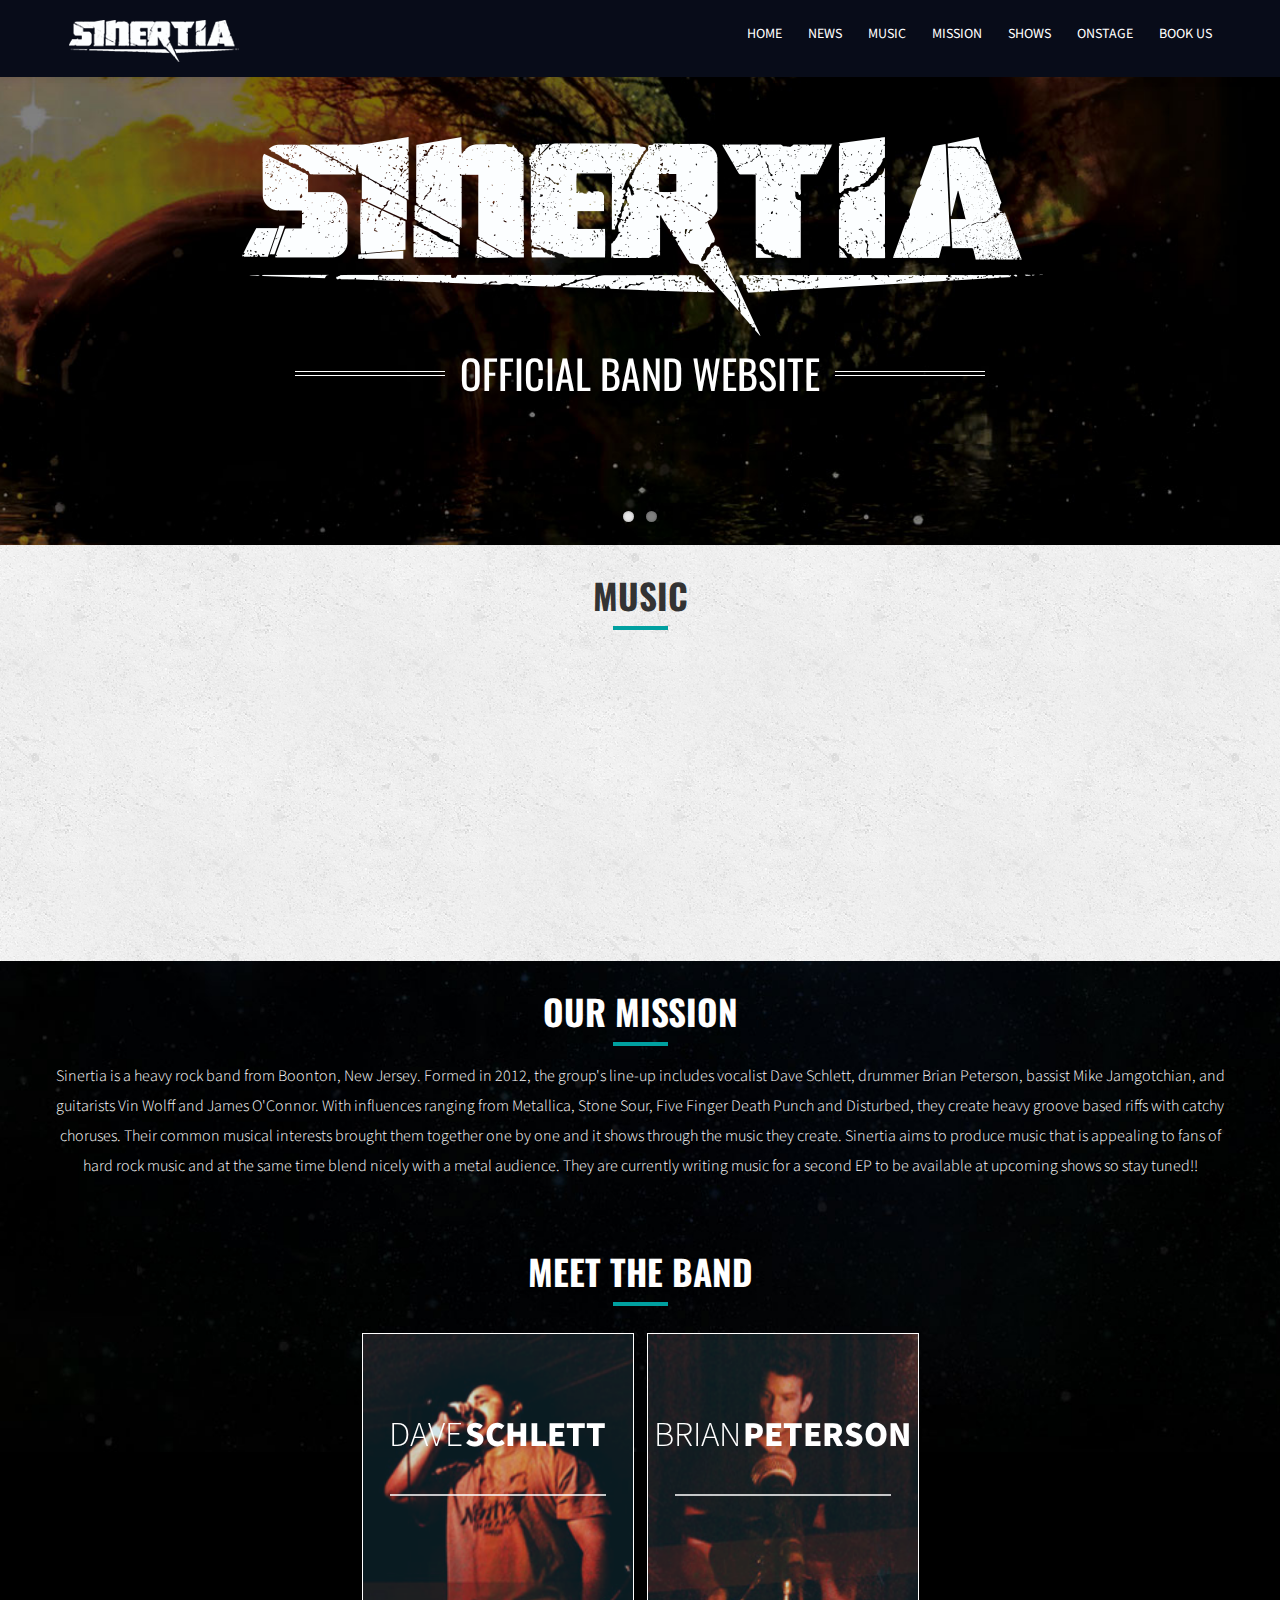
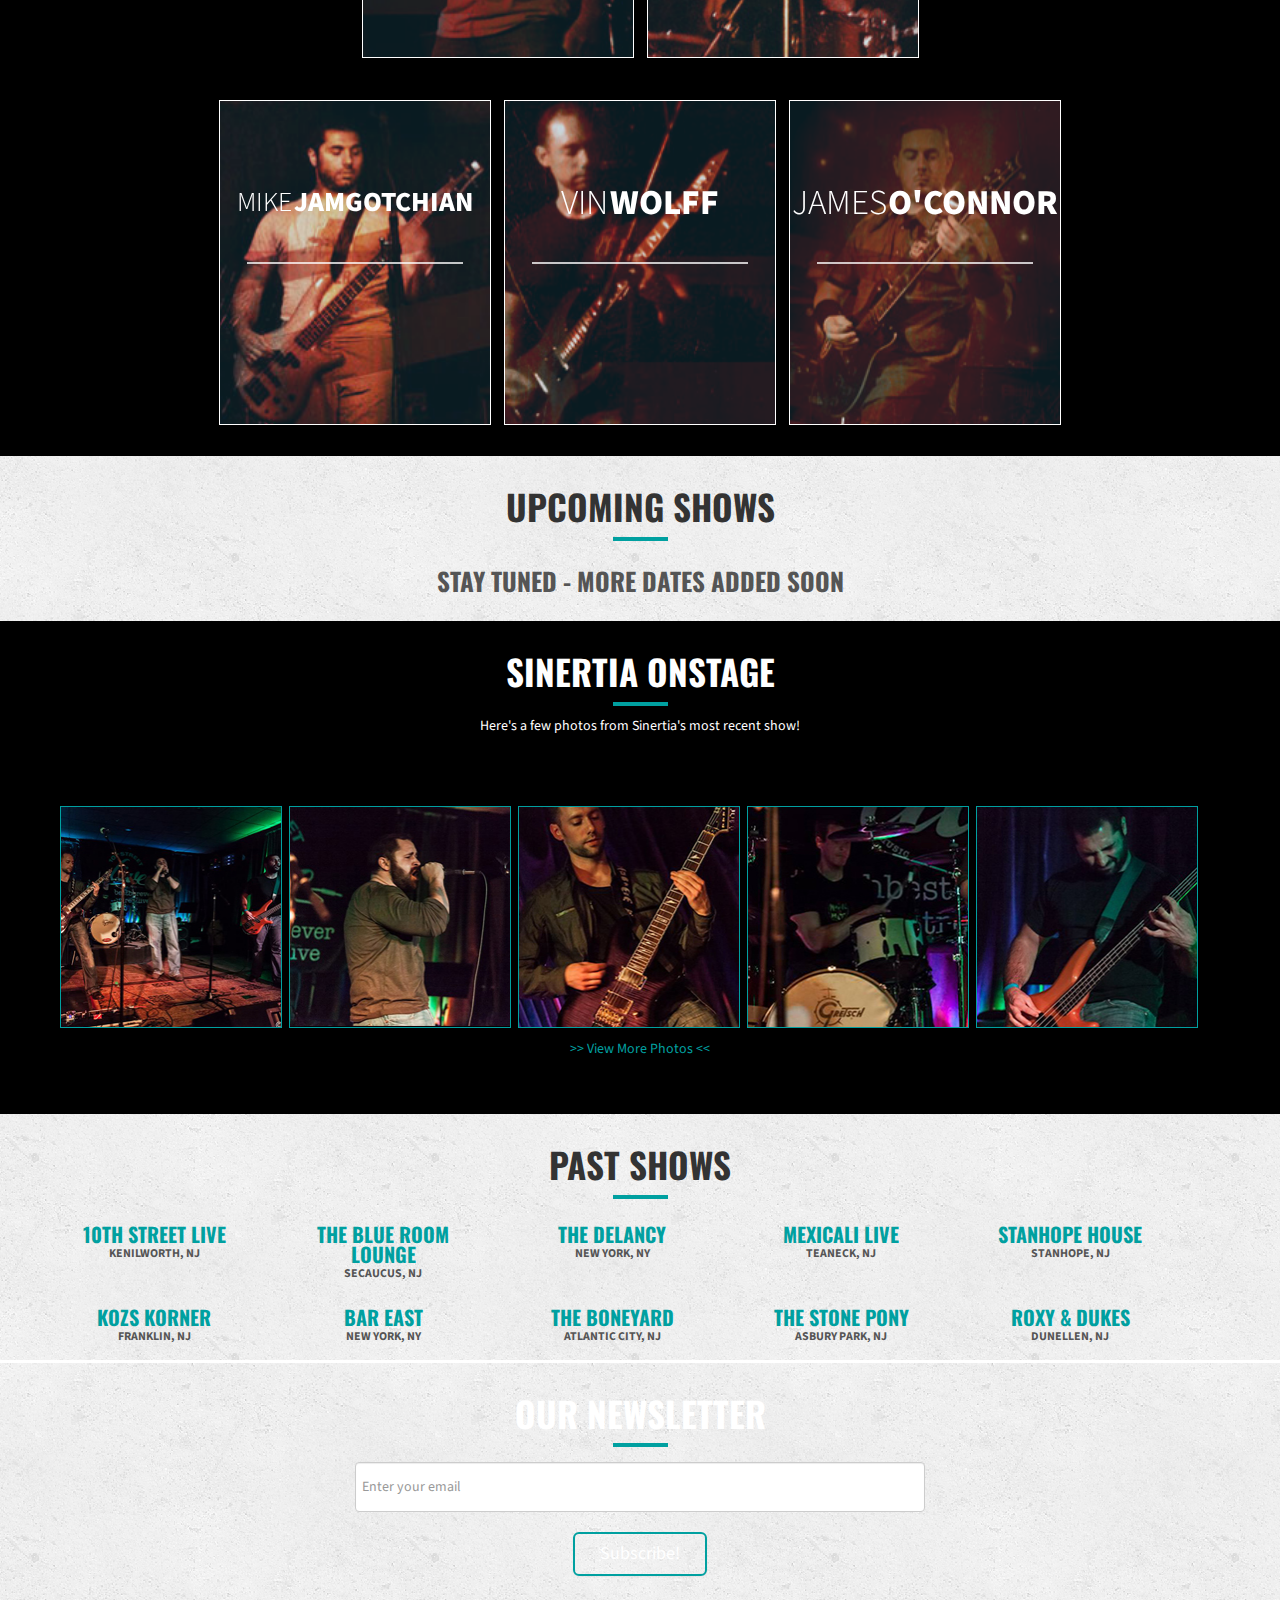
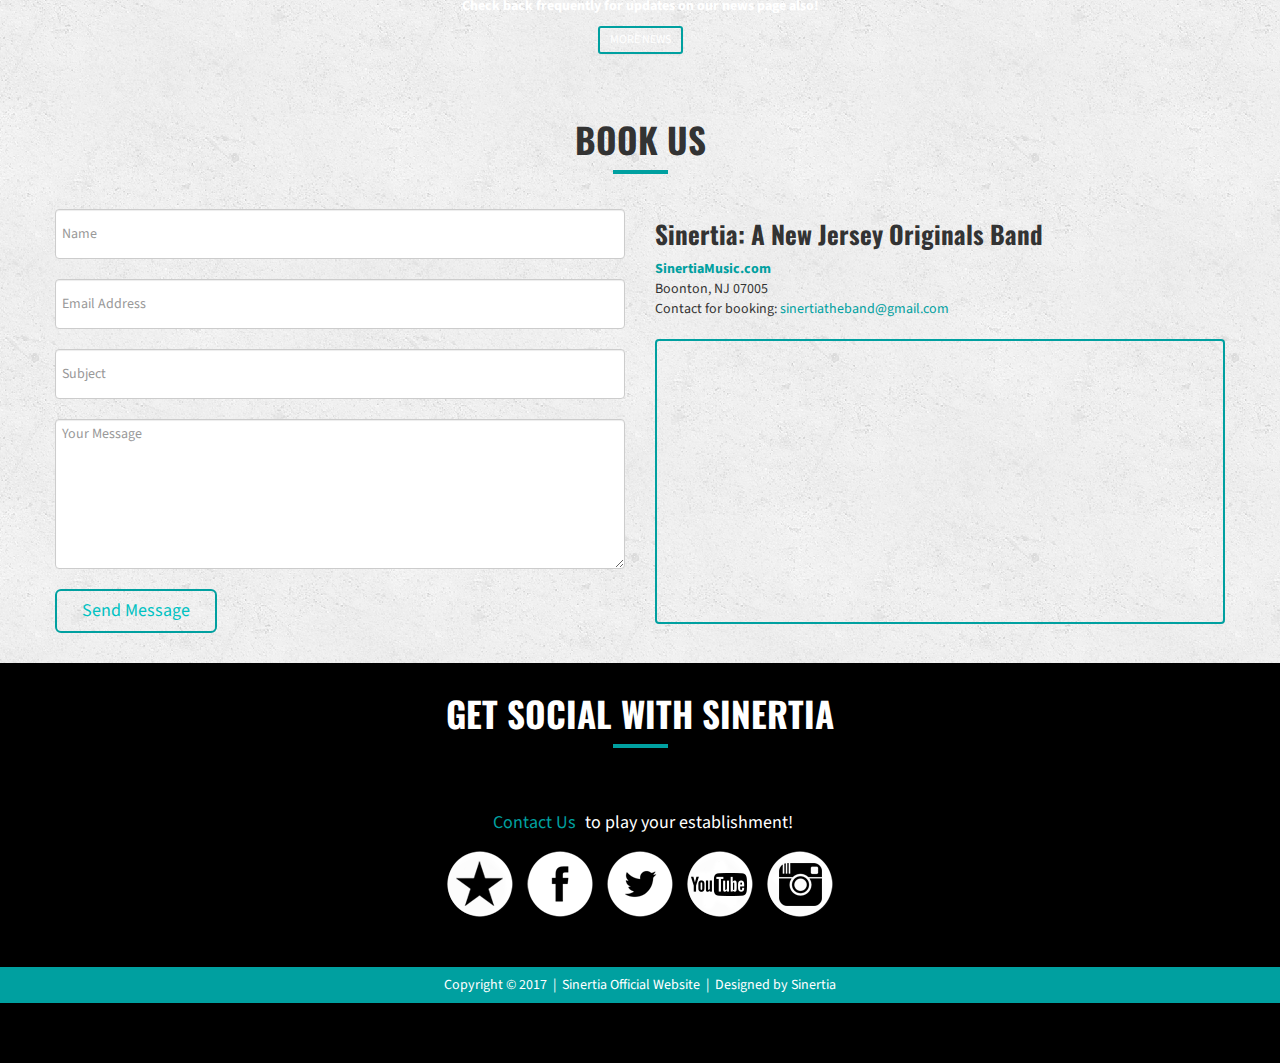
==== commit fb1e20f6: "site-update-august-17" ====
--- a/index.html
+++ b/index.html
@@ -146,14 +146,14 @@
         </li>
       	
        
-        <li>
+        <!--<li>
           <div class="hero-unit">
             <p class="text-center"> <img src="images/slider_img.png" alt="Slider Image 3"> </p>
-            <h3 class="subtitle fancy hidden-phone">10th Street Live</h3>
-            <p>March 25th 2017 • Kenilworth, NJ</p>
-          <p class="text-center"><a href="https://www.facebook.com/events/1704026799926962/"  target="new"> Event Page</a> </p>
-          </div>
-        </li> 
+            <h3 class="subtitle fancy hidden-phone">Venue</h3>
+            <p>Date • Location</p>
+          <p class="text-center">Event Page </p>
+          </div>
+        </li>  -->
         
         
        <li>
@@ -206,7 +206,7 @@
         <h3>OUR MISSION<span> <img src="images/underline.png" alt="Sinertia Bio"></span></h3>
       </div>
     </div>
-    <p class="lead text-center">Sinertia is a heavy rock band from Boonton, New Jersey. Formed in 2012, the group's line-up includes vocalist Dave Schlett, drummer Brian Peterson, bassist Mike Jamgotchian, and guitarists Vin Wolff and James O'Connor. With influences ranging from Metallica, Stone Sour, Five Finger Death Punch and Disturbed, they create heavy groove based riffs with catchy choruses. Their common musical interests brought them together one by one and it shows through the music they create. Sinertia aims to produce music that is appealing to fans of hard rock music and at the same time blend nicely with a metal audience. They are currently recording an EP for release this spring at upcoming shows so stay tuned!!   </p>
+    <p class="lead text-center">Sinertia is a heavy rock band from Boonton, New Jersey. Formed in 2012, the group's line-up includes vocalist Dave Schlett, drummer Brian Peterson, bassist Mike Jamgotchian, and guitarists Vin Wolff and James O'Connor. With influences ranging from Metallica, Stone Sour, Five Finger Death Punch and Disturbed, they create heavy groove based riffs with catchy choruses. Their common musical interests brought them together one by one and it shows through the music they create. Sinertia aims to produce music that is appealing to fans of hard rock music and at the same time blend nicely with a metal audience. They are currently writing music for a second EP to be available at upcoming shows so stay tuned!!   </p>
 <br/>
     <div class="row-fluid PageHead inverse">
 
@@ -287,23 +287,23 @@
    <div class="span12">
       <div class="thumbnail">
         <div class="caption">
-          <!-- <h4>Stay Tuned - More Dates Added Soon</h4> -->
+           <h4>Stay Tuned - More Dates Added Soon</h4> 
         
         </div>
       </div>
     </div>
    
-      <div class="span11">
-      <div class="thumbnail">
-        <div class="caption">
-          <h3>10th Street Live</h3>
-         <h6 class="location">Kenilworth, NJ</h6>
-          <p class="date">March 25th 2017</p>
-          <p class="text-center"><a href="https://www.facebook.com/events/1704026799926962/"  target="new"> Event Page</a> </p>
+    <!--  <div class="span11">
+      <div class="thumbnail">
+        <div class="caption">
+          <h3>Venue</h3>
+         <h6 class="location">Location</h6>
+          <p class="date">date</p>
+          <p class="text-center"> Event Page </p>
           
         </div>
       </div>
-    </div>
+    </div> -->
     
     
     
@@ -539,7 +539,14 @@
       </div>
     </div>
     
-    
+              <div class="span2">
+      <div class="thumbnail">
+        <div class="caption">
+          <h3>Roxy &amp; Dukes</h3>
+         <h6 class="location">Dunellen, NJ</h6>
+        </div>
+      </div>
+    </div>
     
   </div>
   </div>
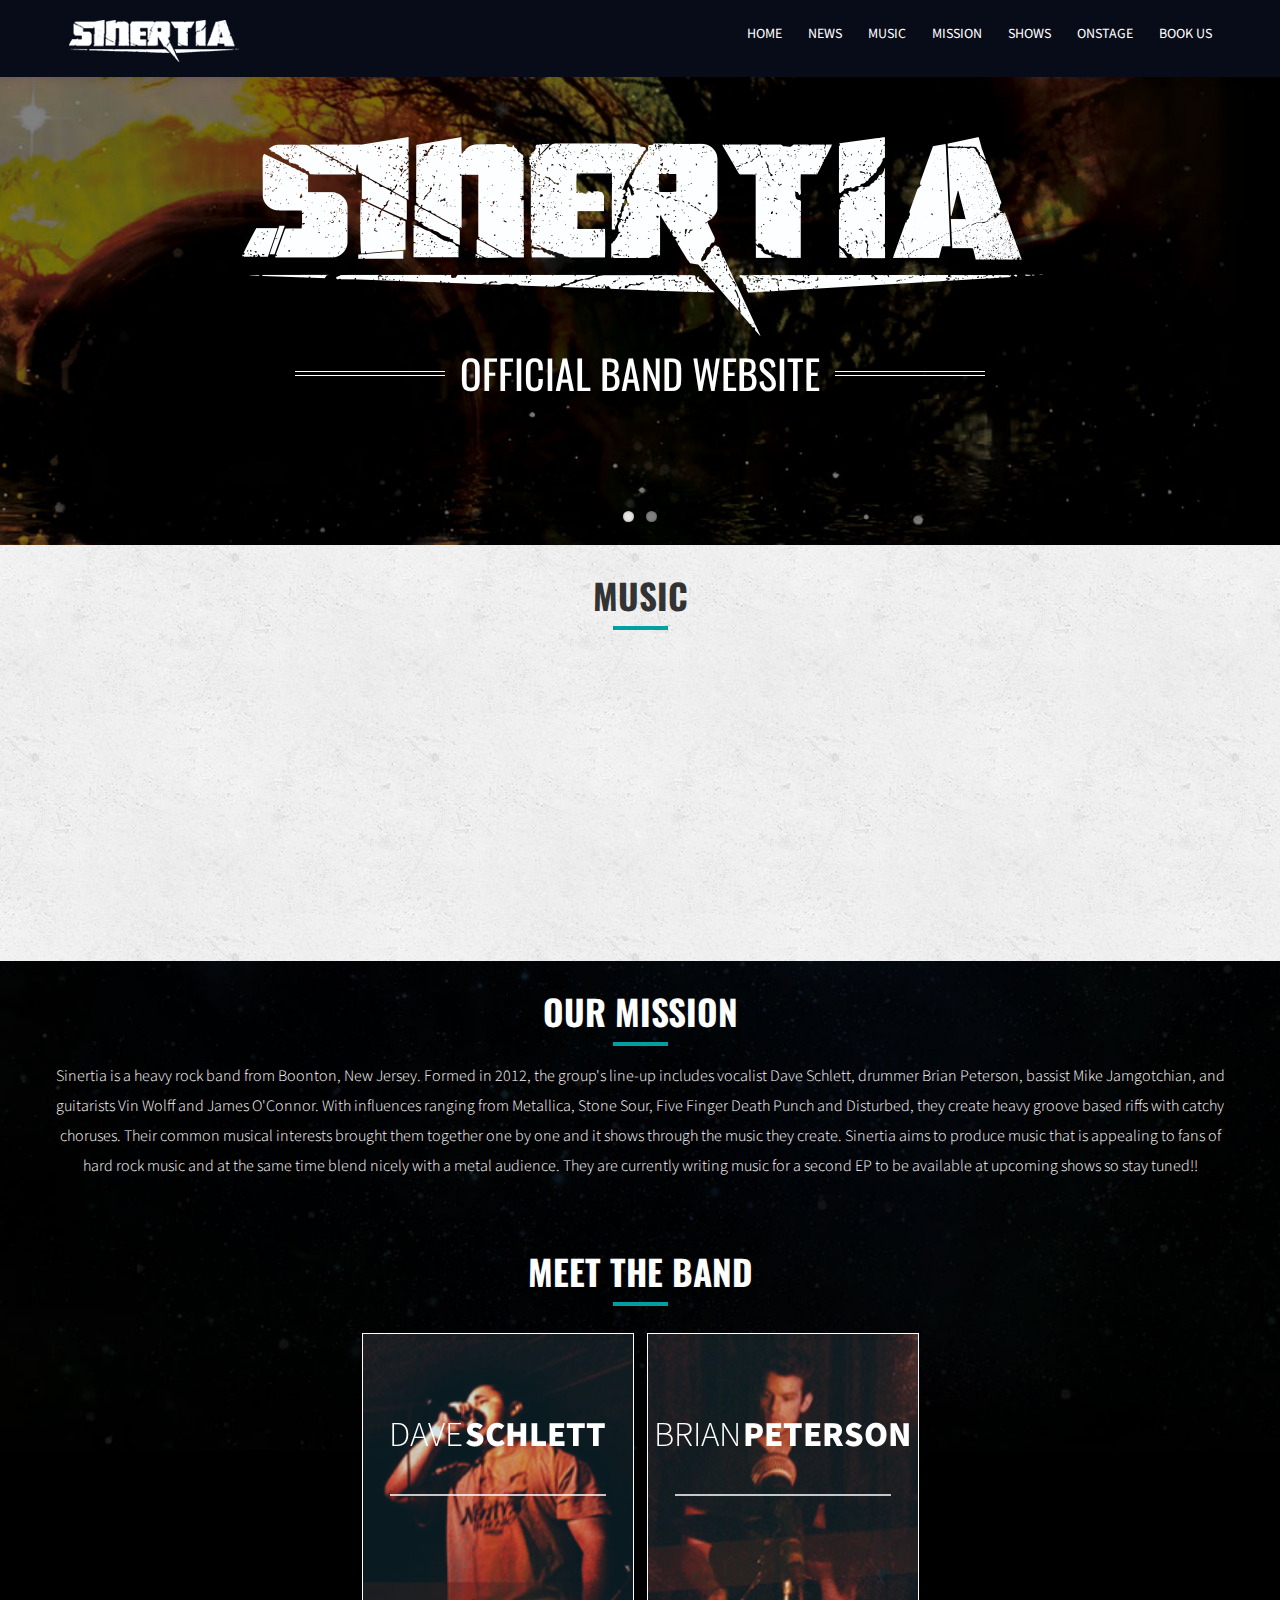
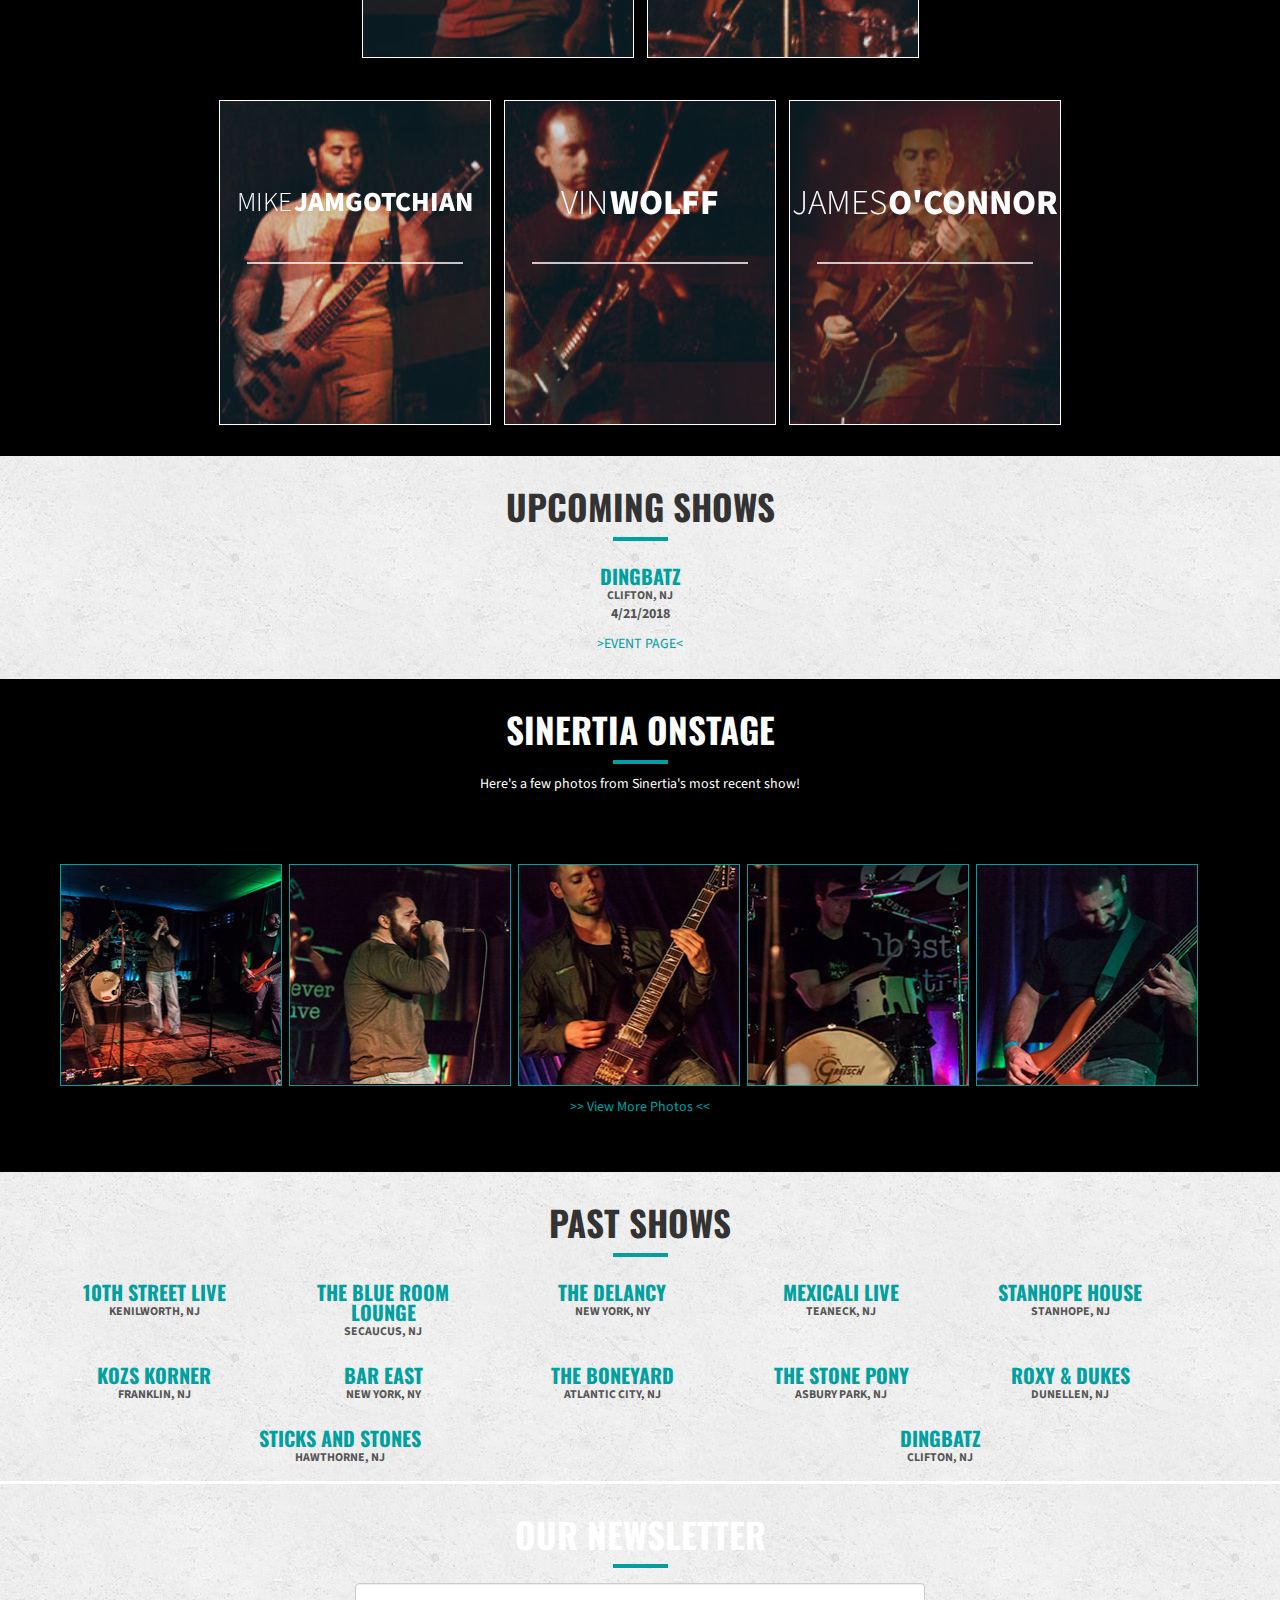
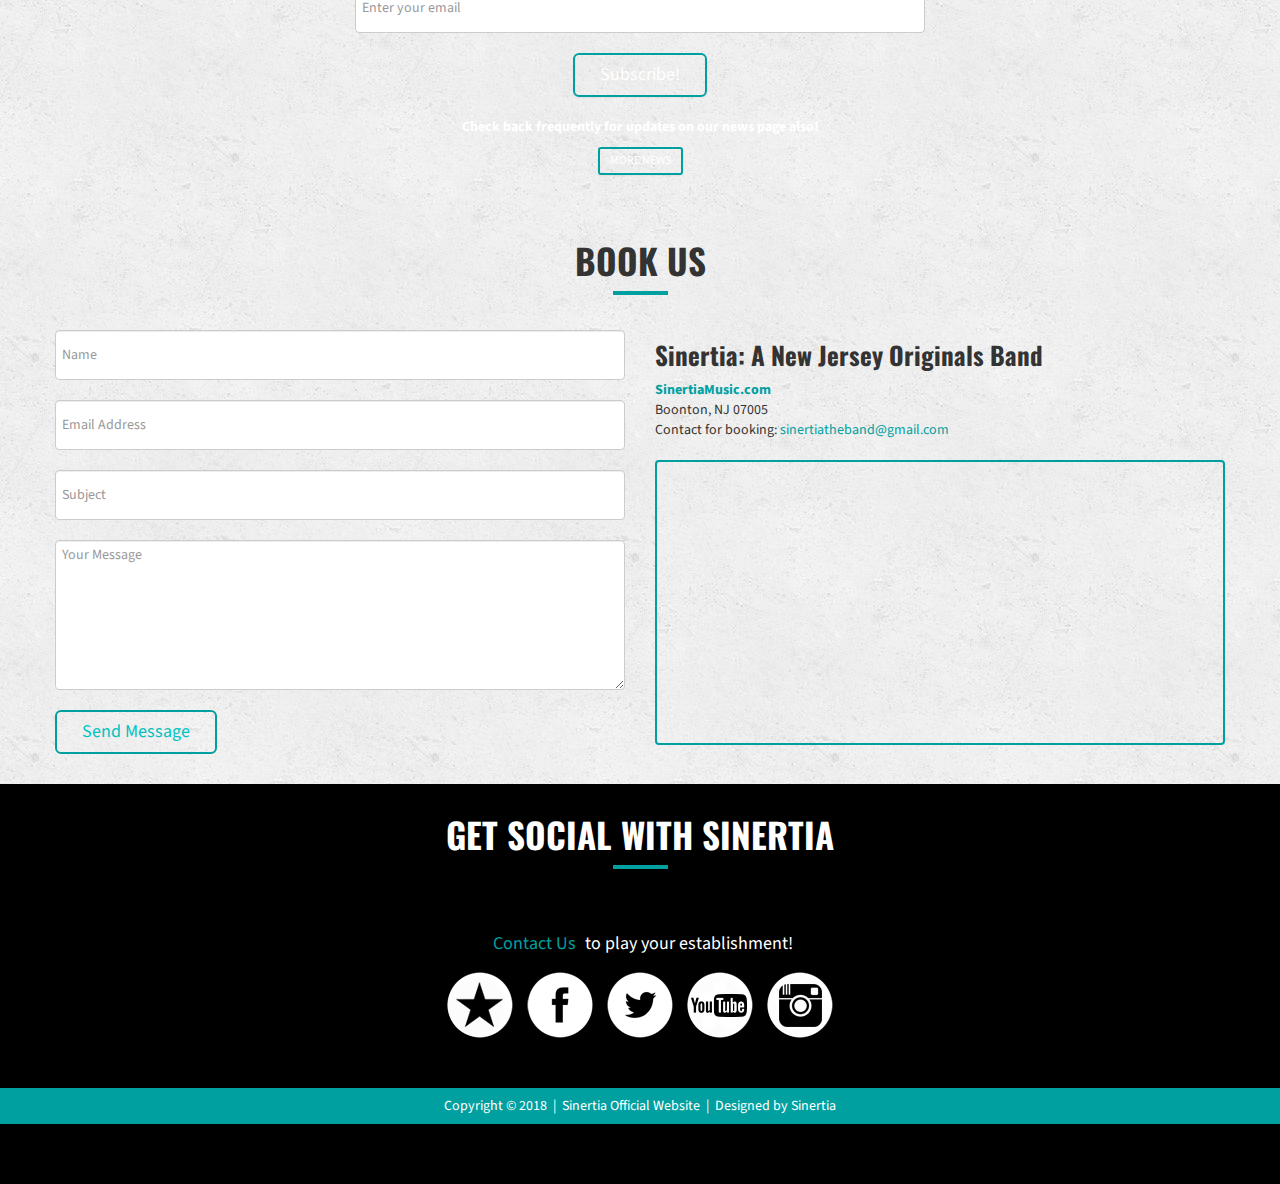
==== commit 036168ca: "text update" ====
--- a/index.html
+++ b/index.html
@@ -284,26 +284,26 @@
   <div class="row-fluid EventsList">
      
      
-   <div class="span12">
+   <!--<div class="span12">
       <div class="thumbnail">
         <div class="caption">
            <h4>Stay Tuned - More Dates Added Soon</h4> 
         
         </div>
       </div>
-    </div>
+    </div>-->
    
-    <!--  <div class="span11">
-      <div class="thumbnail">
-        <div class="caption">
-          <h3>Venue</h3>
-         <h6 class="location">Location</h6>
-          <p class="date">date</p>
-          <p class="text-center"> Event Page </p>
+    <div class="span12">
+      <div class="thumbnail">
+        <div class="caption">
+          <h3>Dingbatz</h3>
+         <h6 class="location">Clifton, NJ</h6>
+          <p class="date">4/21/2018</p>
+          <p class="text-center"> <a href="https://www.facebook.com/events/544650372570903/"> &gt;Event Page&lt; </a> </p>
           
         </div>
       </div>
-    </div> -->
+    </div> 
     
     
     
@@ -549,6 +549,43 @@
     </div>
     
   </div>
+  <div class="row-fluid EventsList">
+
+
+    <div class="span6">
+      <div class="thumbnail">
+        <div class="caption">
+          <h3>Sticks and Stones</h3>
+         <h6 class="location">Hawthorne, NJ</h6>
+        </div>
+      </div>
+    </div>
+    
+        <div class="span6">
+      <div class="thumbnail">
+        <div class="caption">
+          <h3>Dingbatz</h3>
+         <h6 class="location">Clifton, NJ</h6>
+        </div>
+      </div>
+    </div>
+    
+
+    
+
+    
+    
+        
+   
+
+
+ 
+    
+  
+    
+ 
+
+  </div>
   </div>
   
   
@@ -663,7 +700,7 @@
       <a href="http://instagram.com/sinertiatheband/" target="_blank"><img src="images/instagram_icon.png" class="hover item-fade" alt="Sinertia Instagram"></a>
       </div>
   </div>
-  <p class="text-center" style="background: #00a0a0; padding:8px 8px;">Copyright &copy; 2017 &nbsp;|&nbsp; Sinertia Official Website &nbsp;|&nbsp; Designed by <a class="closing" href="https://www.facebook.com/pages/Sinertia/613154445365166">Sinertia</a></p>
+  <p class="text-center" style="background: #00a0a0; padding:8px 8px;">Copyright &copy; 2018 &nbsp;|&nbsp; Sinertia Official Website &nbsp;|&nbsp; Designed by <a class="closing" href="https://www.facebook.com/pages/Sinertia/613154445365166">Sinertia</a></p>
 </div>
 
 <!--===Back to top======--> 
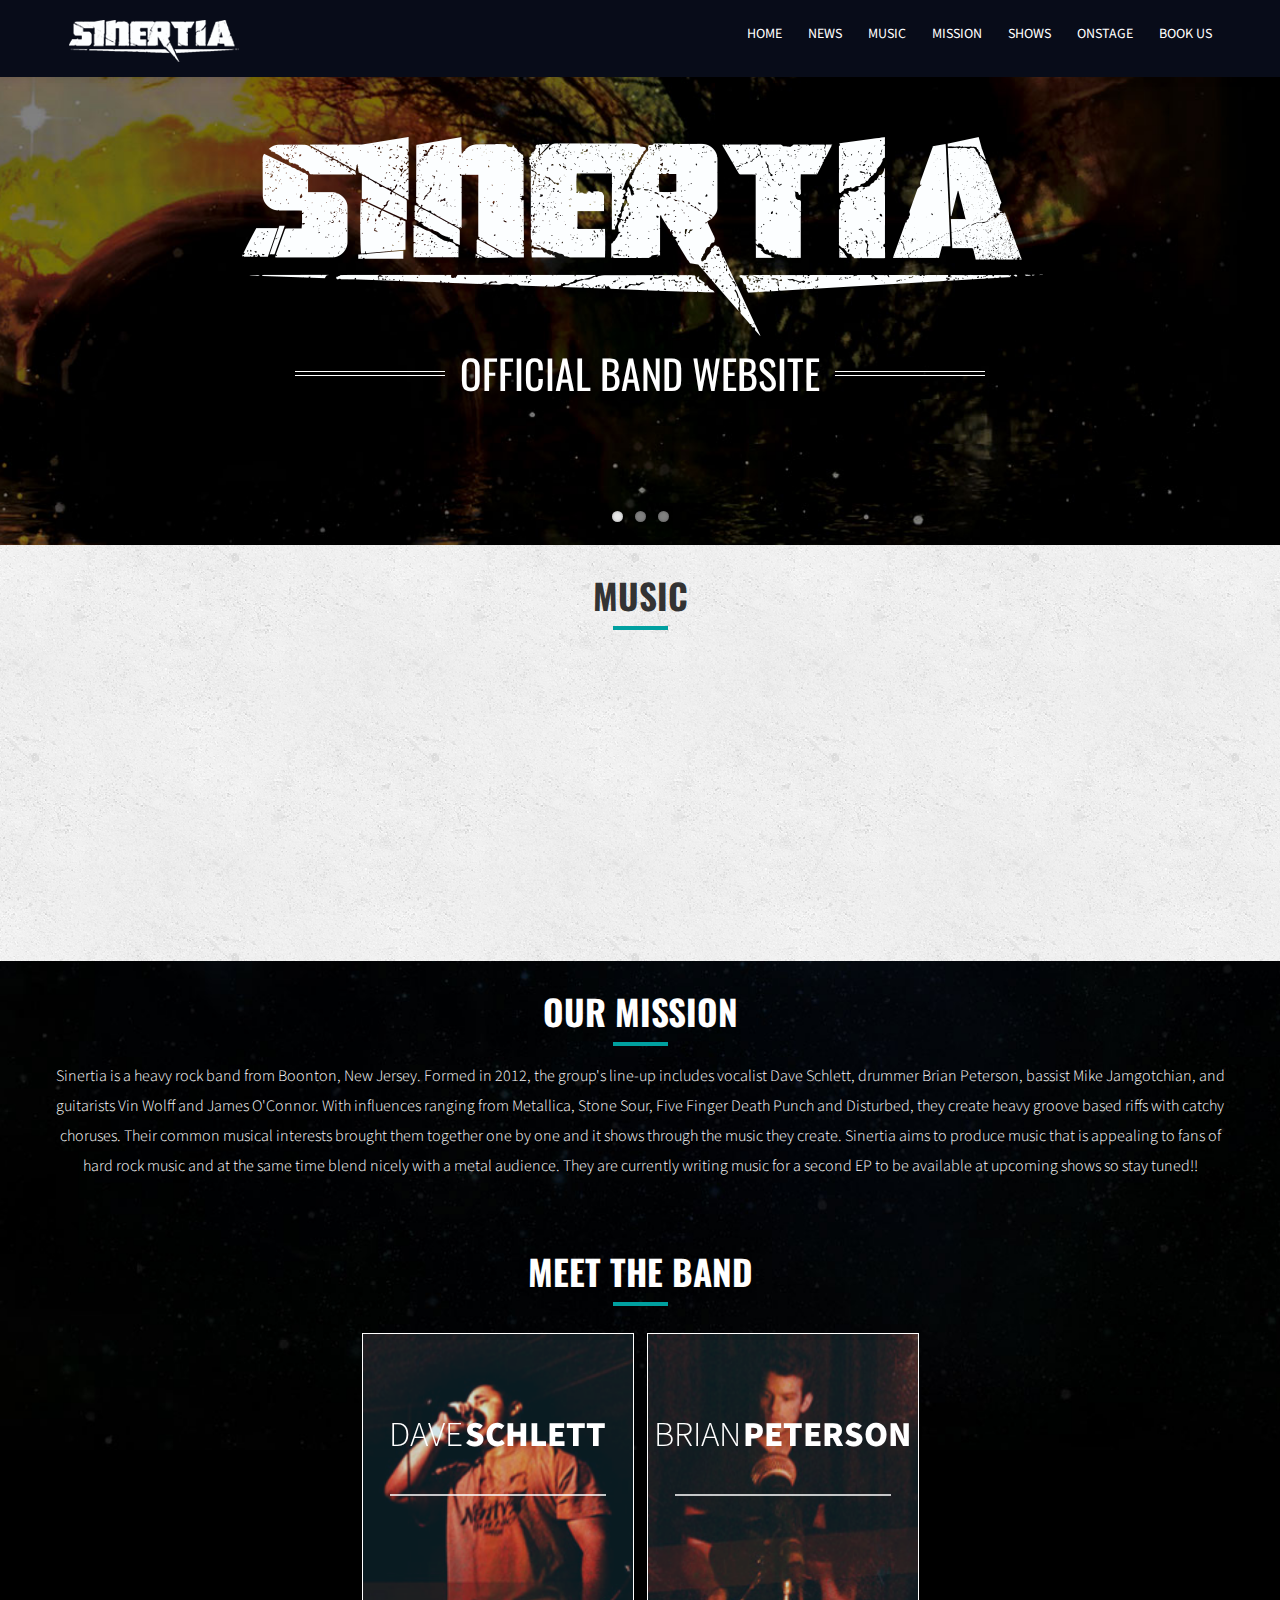
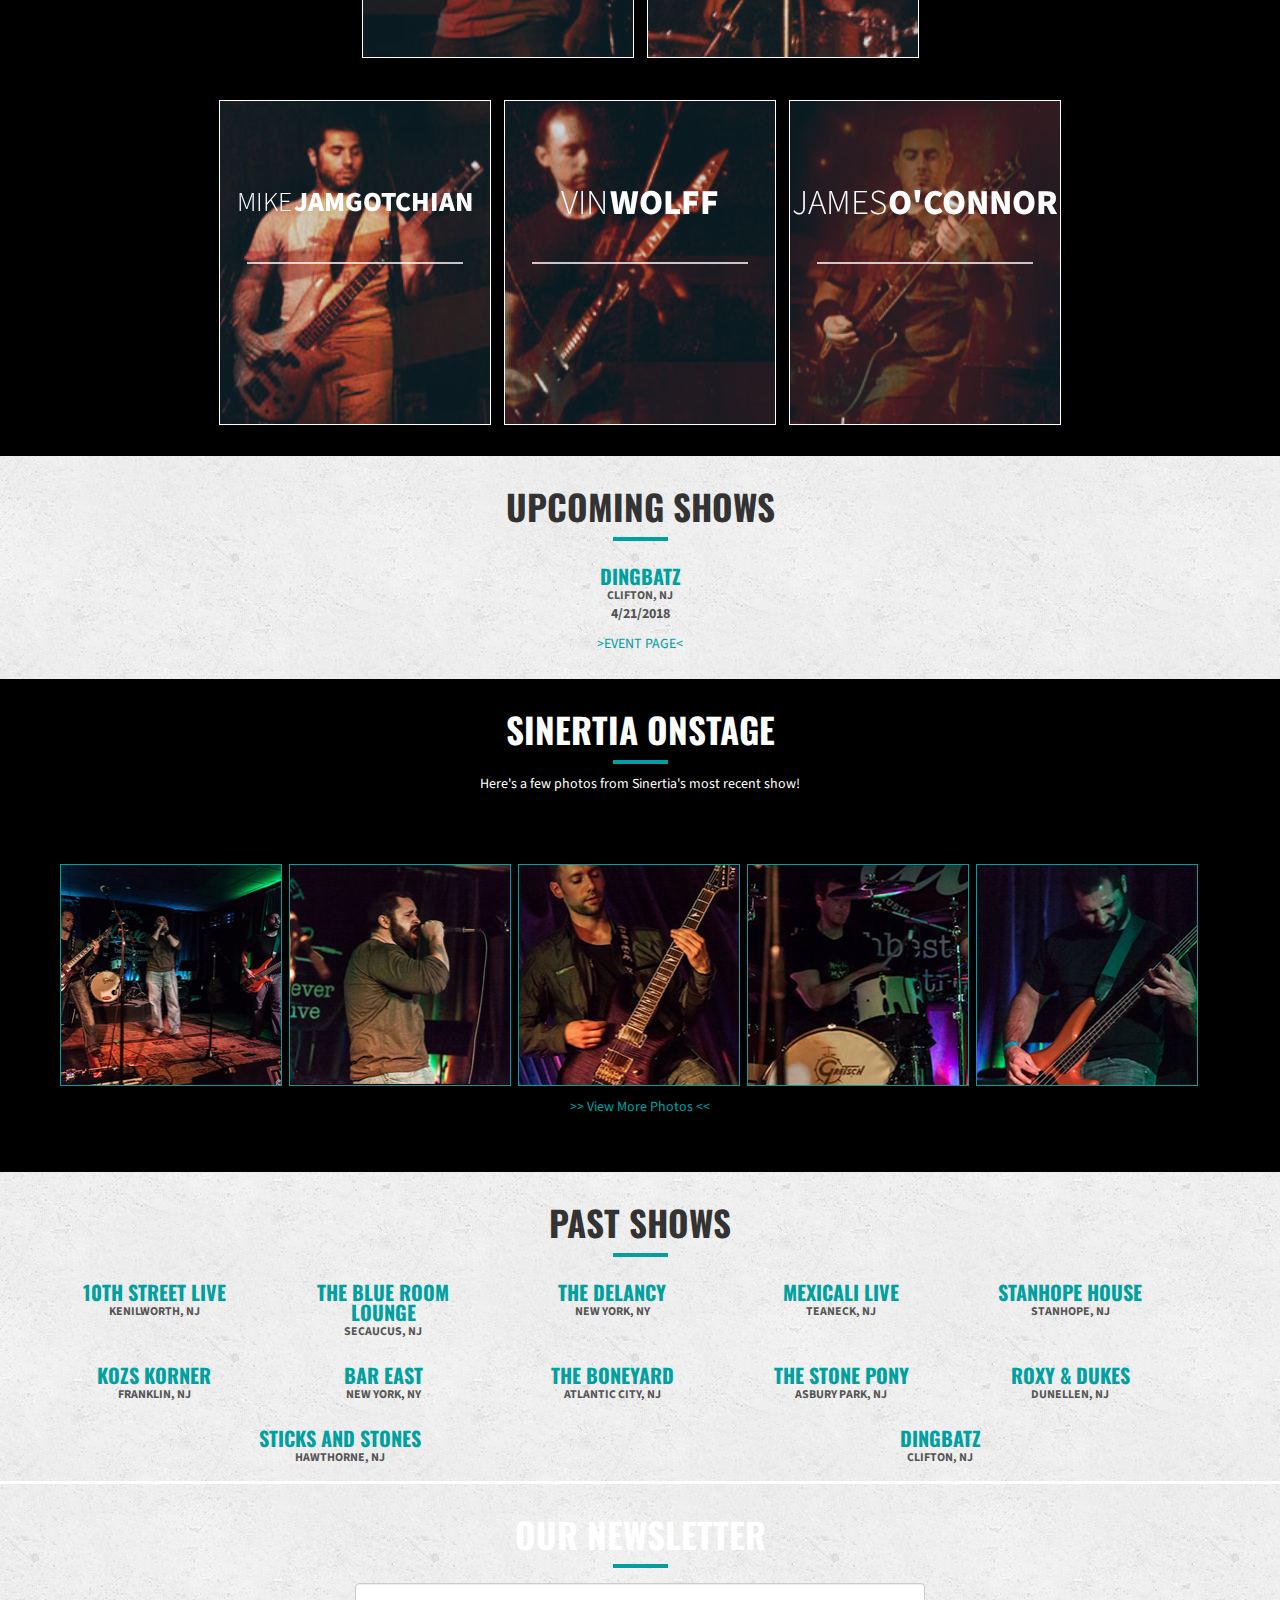
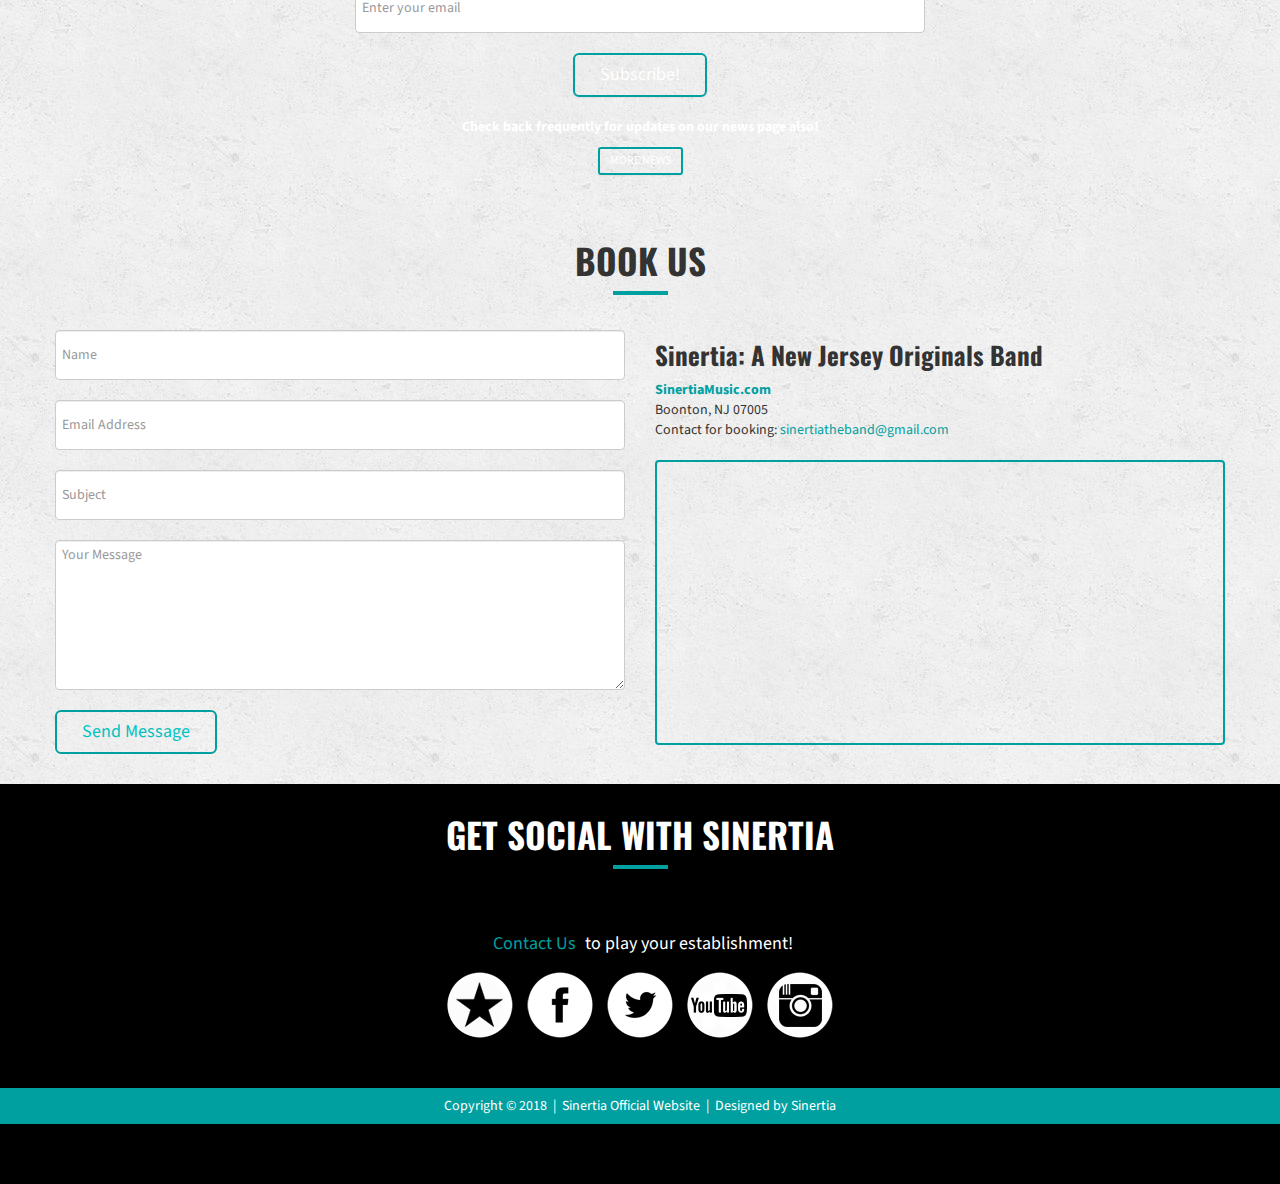
==== commit 1b89656e: "update-3/11" ====
--- a/index.html
+++ b/index.html
@@ -146,14 +146,14 @@
         </li>
       	
        
-        <!--<li>
+        <li>
           <div class="hero-unit">
             <p class="text-center"> <img src="images/slider_img.png" alt="Slider Image 3"> </p>
-            <h3 class="subtitle fancy hidden-phone">Venue</h3>
-            <p>Date • Location</p>
-          <p class="text-center">Event Page </p>
+            <h3 class="subtitle fancy hidden-phone">Dingbatz</h3>
+            <p>Saturday, April 21 at 7:00 PM - 12:00 AM • Clifton, NJ</p>
+          <p><a href="https://www.facebook.com/events/544650372570903/"  class="btn btn-danger btn-large"  target="new">Event Page </a></p>
           </div>
-        </li>  -->
+        </li> 
         
         
        <li>
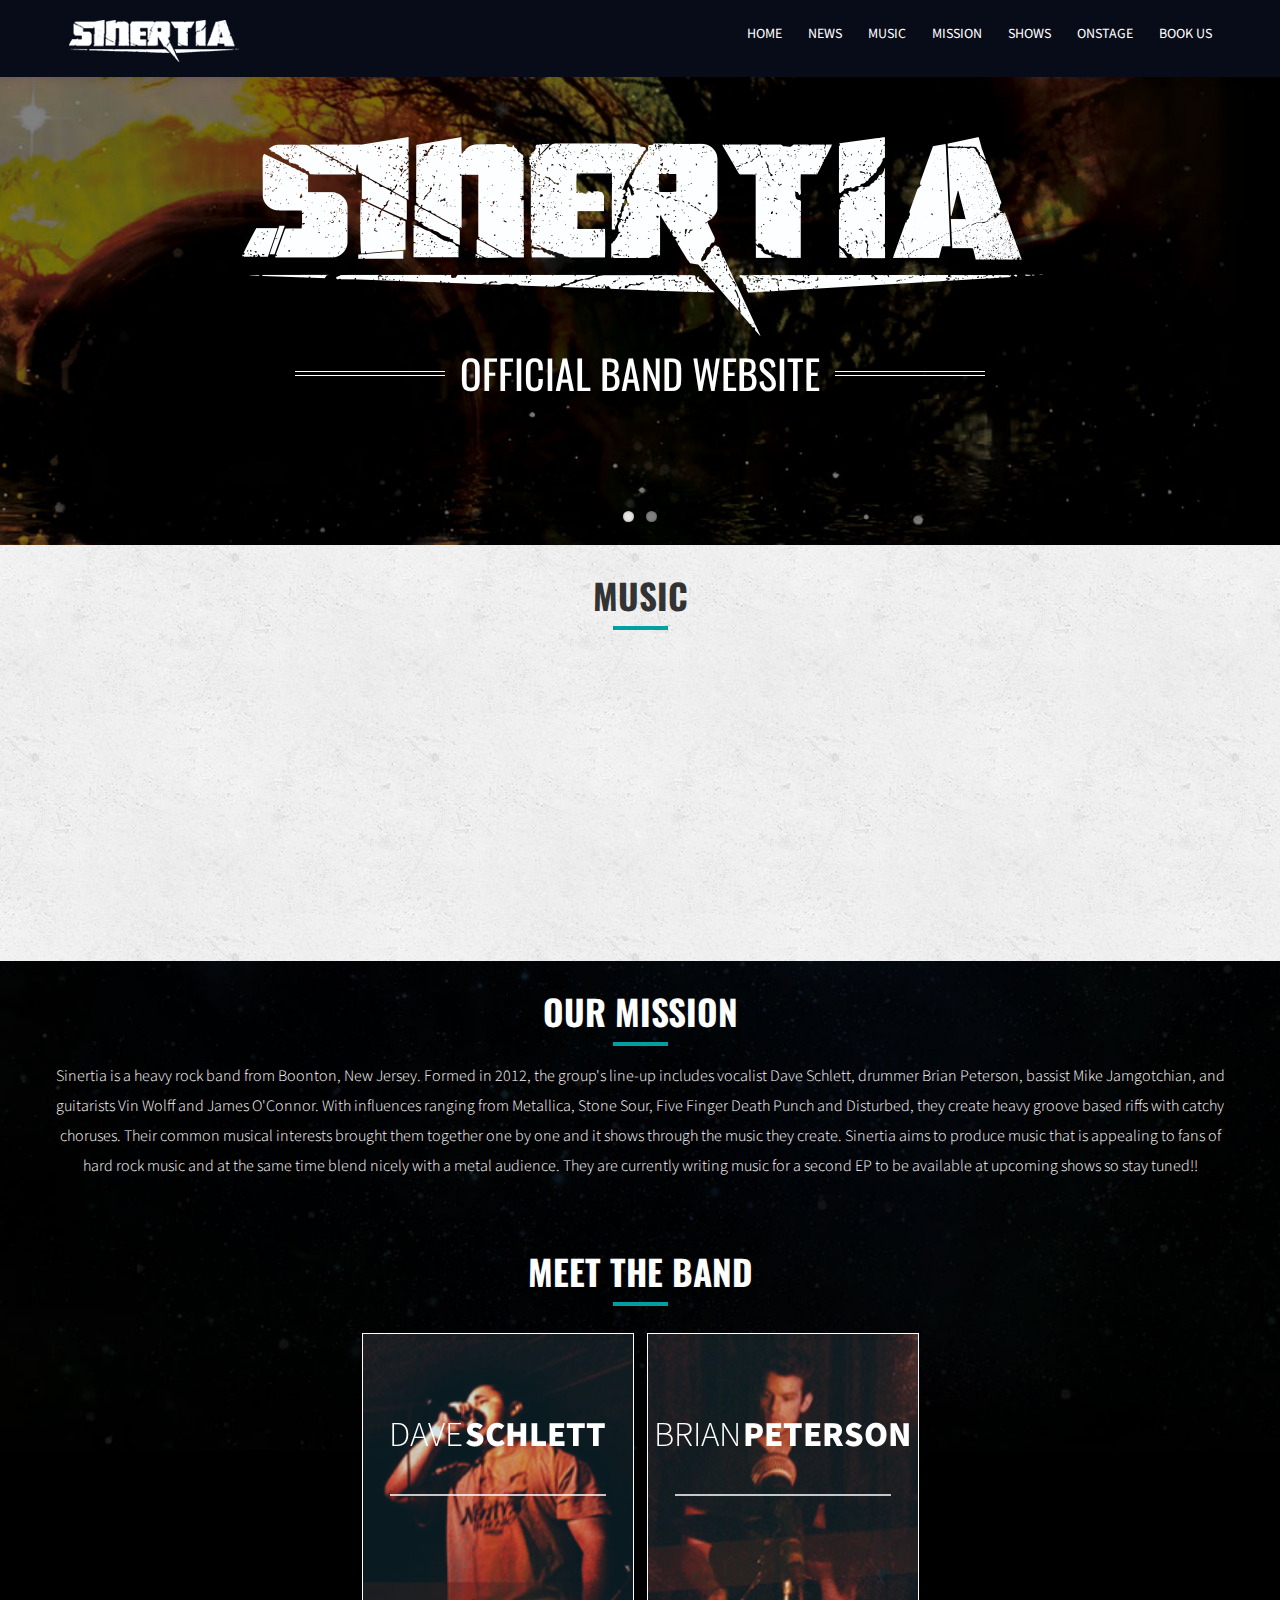
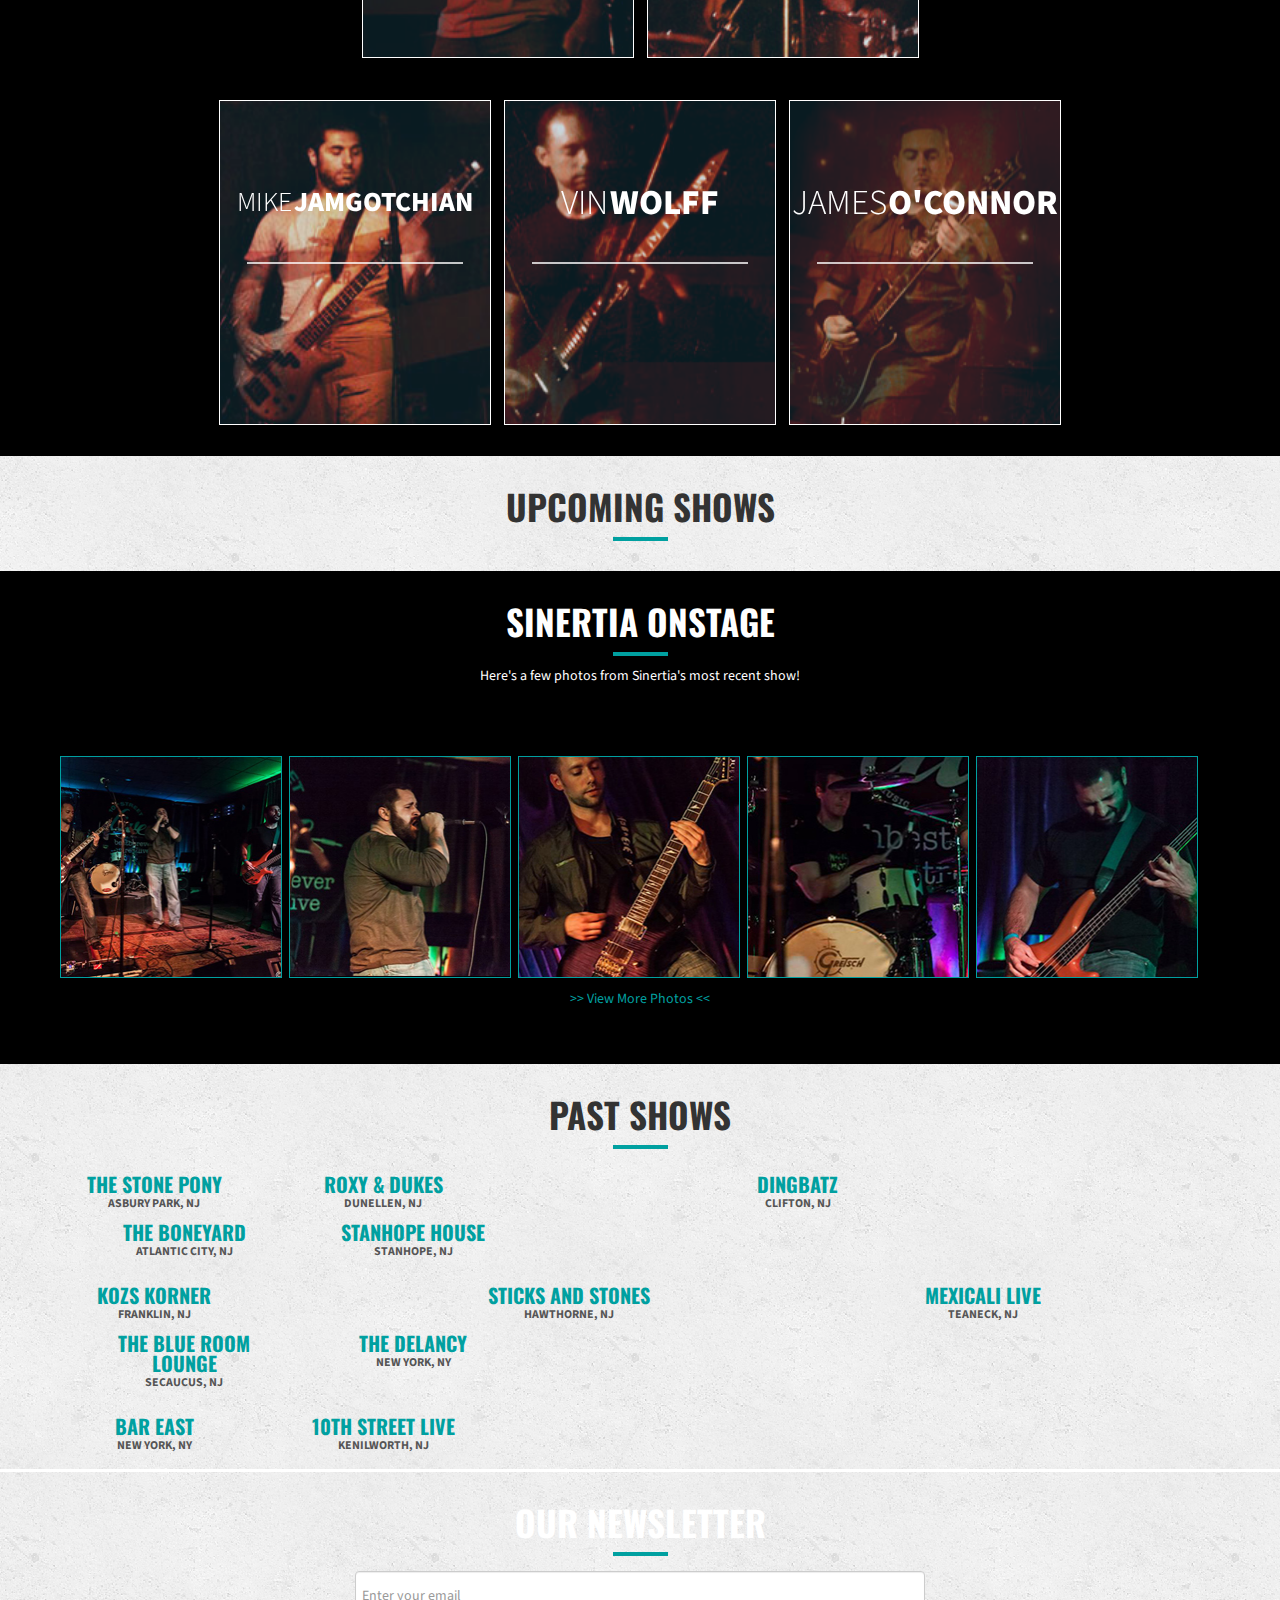
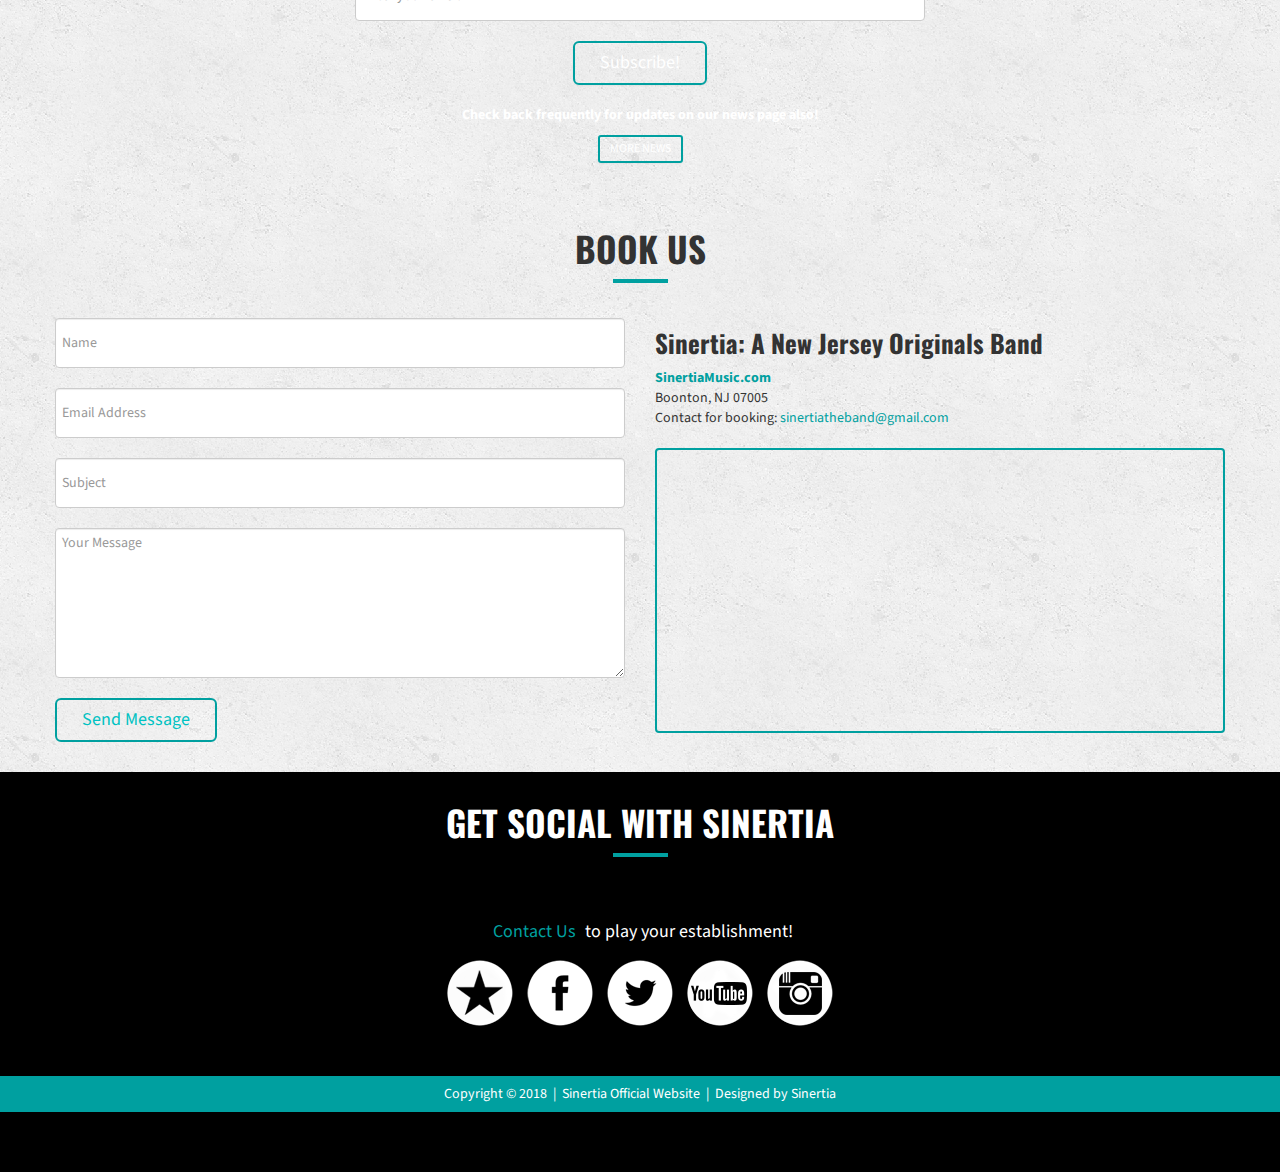
==== commit 2d3cc008: "May 2018 update" ====
--- a/index.html
+++ b/index.html
@@ -145,16 +145,16 @@
           </div>
         </li>
       	
-       
+       <!--
         <li>
           <div class="hero-unit">
             <p class="text-center"> <img src="images/slider_img.png" alt="Slider Image 3"> </p>
-            <h3 class="subtitle fancy hidden-phone">Dingbatz</h3>
-            <p>Saturday, April 21 at 7:00 PM - 12:00 AM • Clifton, NJ</p>
-          <p><a href="https://www.facebook.com/events/544650372570903/"  class="btn btn-danger btn-large"  target="new">Event Page </a></p>
+            <h3 class="subtitle fancy hidden-phone">Venue</h3>
+            <p>Date - Time - Place</p>
+          <p><a href="#"  class="btn btn-danger btn-large"  target="new">Event Page </a></p>
           </div>
         </li> 
-        
+        -->
         
        <li>
           <div class="hero-unit">
@@ -291,7 +291,7 @@
         
         </div>
       </div>
-    </div>-->
+    </div>
    
     <div class="span12">
       <div class="thumbnail">
@@ -307,7 +307,7 @@
     
     
     
-    
+    -->
   </div>
   <!--<div class="moreevents">
     <div class="row-fluid EventsList">
@@ -443,7 +443,135 @@
   <div class="row-fluid EventsList">
 
 
+          <div class="span2">
+      <div class="thumbnail">
+        <div class="caption">
+          <h3>The Stone Pony</h3>
+         <h6 class="location">Asbury Park, NJ</h6>
+        </div>
+      </div>
+    </div>
+
+
+
+    
+    
+             <div class="span2">
+      <div class="thumbnail">
+        <div class="caption">
+          <h3>Roxy &amp; Dukes</h3>
+         <h6 class="location">Dunellen, NJ</h6>
+        </div>
+      </div>
+    </div>
+
+
+        <div class="span6">
+      <div class="thumbnail">
+        <div class="caption">
+          <h3>Dingbatz</h3>
+         <h6 class="location">Clifton, NJ</h6>
+        </div>
+      </div>
+    </div>
+
+    
+        <div class="span2">
+      <div class="thumbnail">
+        <div class="caption">
+          <h3>The Boneyard</h3>
+         <h6 class="location">Atlantic City, NJ</h6>
+        </div>
+      </div>
+    </div>
+
+   
+
+
+     <div class="span2">
+      <div class="thumbnail">
+        <div class="caption">
+          <h3>Stanhope House</h3>
+         <h6 class="location">Stanhope, NJ</h6>
+        </div>
+      </div>
+    </div>
+
+
+ 
+    
+  
+    
+ 
+
+  </div>
+    <div class="row-fluid EventsList">
+
+     <div class="span2">
+      <div class="thumbnail">
+        <div class="caption">
+          <h3>Kozs Korner</h3>
+         <h6 class="location">Franklin, NJ</h6>
+        </div>
+      </div>
+    </div>
+
+        <div class="span6">
+      <div class="thumbnail">
+        <div class="caption">
+          <h3>Sticks and Stones</h3>
+         <h6 class="location">Hawthorne, NJ</h6>
+        </div>
+      </div>
+    </div>
+    
+
+    
+   <div class="span2">
+      <div class="thumbnail">
+        <div class="caption">
+          <h3>Mexicali Live</h3>
+         <h6 class="location">Teaneck, NJ</h6>
+        </div>
+      </div>
+    </div>
+
+    
+
     <div class="span2">
+      <div class="thumbnail">
+        <div class="caption">
+          <h3>The Blue Room Lounge</h3>
+         <h6 class="location">Secaucus, NJ</h6>
+        </div>
+      </div>
+    </div>
+
+
+        <div class="span2">
+      <div class="thumbnail">
+        <div class="caption">
+          <h3>The Delancy</h3>
+          <h6 class="location">New York, NY</h6>
+        </div>
+      </div>
+    </div>
+ 
+    
+  </div>
+  <div class="row-fluid EventsList">
+
+    <div class="span2">
+      <div class="thumbnail">
+        <div class="caption">
+          <h3>Bar East</h3>
+         <h6 class="location">New York, NY</h6>
+        </div>
+      </div>
+    </div>
+
+    
+        <div class="span2">
       <div class="thumbnail">
         <div class="caption">
           <h3>10th Street Live</h3>
@@ -451,124 +579,8 @@
         </div>
       </div>
     </div>
-    
-    
-
-    <div class="span2">
-      <div class="thumbnail">
-        <div class="caption">
-          <h3>The Blue Room Lounge</h3>
-         <h6 class="location">Secaucus, NJ</h6>
-        </div>
-      </div>
-    </div>
-
-
-    <div class="span2">
-      <div class="thumbnail">
-        <div class="caption">
-          <h3>The Delancy</h3>
-          <h6 class="location">New York, NY</h6>
-        </div>
-      </div>
-    </div>
-    
-        
-     <div class="span2">
-      <div class="thumbnail">
-        <div class="caption">
-          <h3>Mexicali Live</h3>
-         <h6 class="location">Teaneck, NJ</h6>
-        </div>
-      </div>
-    </div>
-
-
-     <div class="span2">
-      <div class="thumbnail">
-        <div class="caption">
-          <h3>Stanhope House</h3>
-         <h6 class="location">Stanhope, NJ</h6>
-        </div>
-      </div>
-    </div>
-
-
- 
-    
-  
-    
- 
-
-  </div>
-    <div class="row-fluid EventsList">
-
-     <div class="span2">
-      <div class="thumbnail">
-        <div class="caption">
-          <h3>Kozs Korner</h3>
-         <h6 class="location">Franklin, NJ</h6>
-        </div>
-      </div>
-    </div>
-    
-    <div class="span2">
-      <div class="thumbnail">
-        <div class="caption">
-          <h3>Bar East</h3>
-         <h6 class="location">New York, NY</h6>
-        </div>
-      </div>
-    </div>
-    
-      <div class="span2">
-      <div class="thumbnail">
-        <div class="caption">
-          <h3>The Boneyard</h3>
-         <h6 class="location">Atlantic City, NJ</h6>
-        </div>
-      </div>
-    </div>
-    
-          <div class="span2">
-      <div class="thumbnail">
-        <div class="caption">
-          <h3>The Stone Pony</h3>
-         <h6 class="location">Asbury Park, NJ</h6>
-        </div>
-      </div>
-    </div>
-    
-              <div class="span2">
-      <div class="thumbnail">
-        <div class="caption">
-          <h3>Roxy &amp; Dukes</h3>
-         <h6 class="location">Dunellen, NJ</h6>
-        </div>
-      </div>
-    </div>
-    
-  </div>
-  <div class="row-fluid EventsList">
-
-
-    <div class="span6">
-      <div class="thumbnail">
-        <div class="caption">
-          <h3>Sticks and Stones</h3>
-         <h6 class="location">Hawthorne, NJ</h6>
-        </div>
-      </div>
-    </div>
-    
-        <div class="span6">
-      <div class="thumbnail">
-        <div class="caption">
-          <h3>Dingbatz</h3>
-         <h6 class="location">Clifton, NJ</h6>
-        </div>
-      </div>
-    </div>
+
+
     
 
     
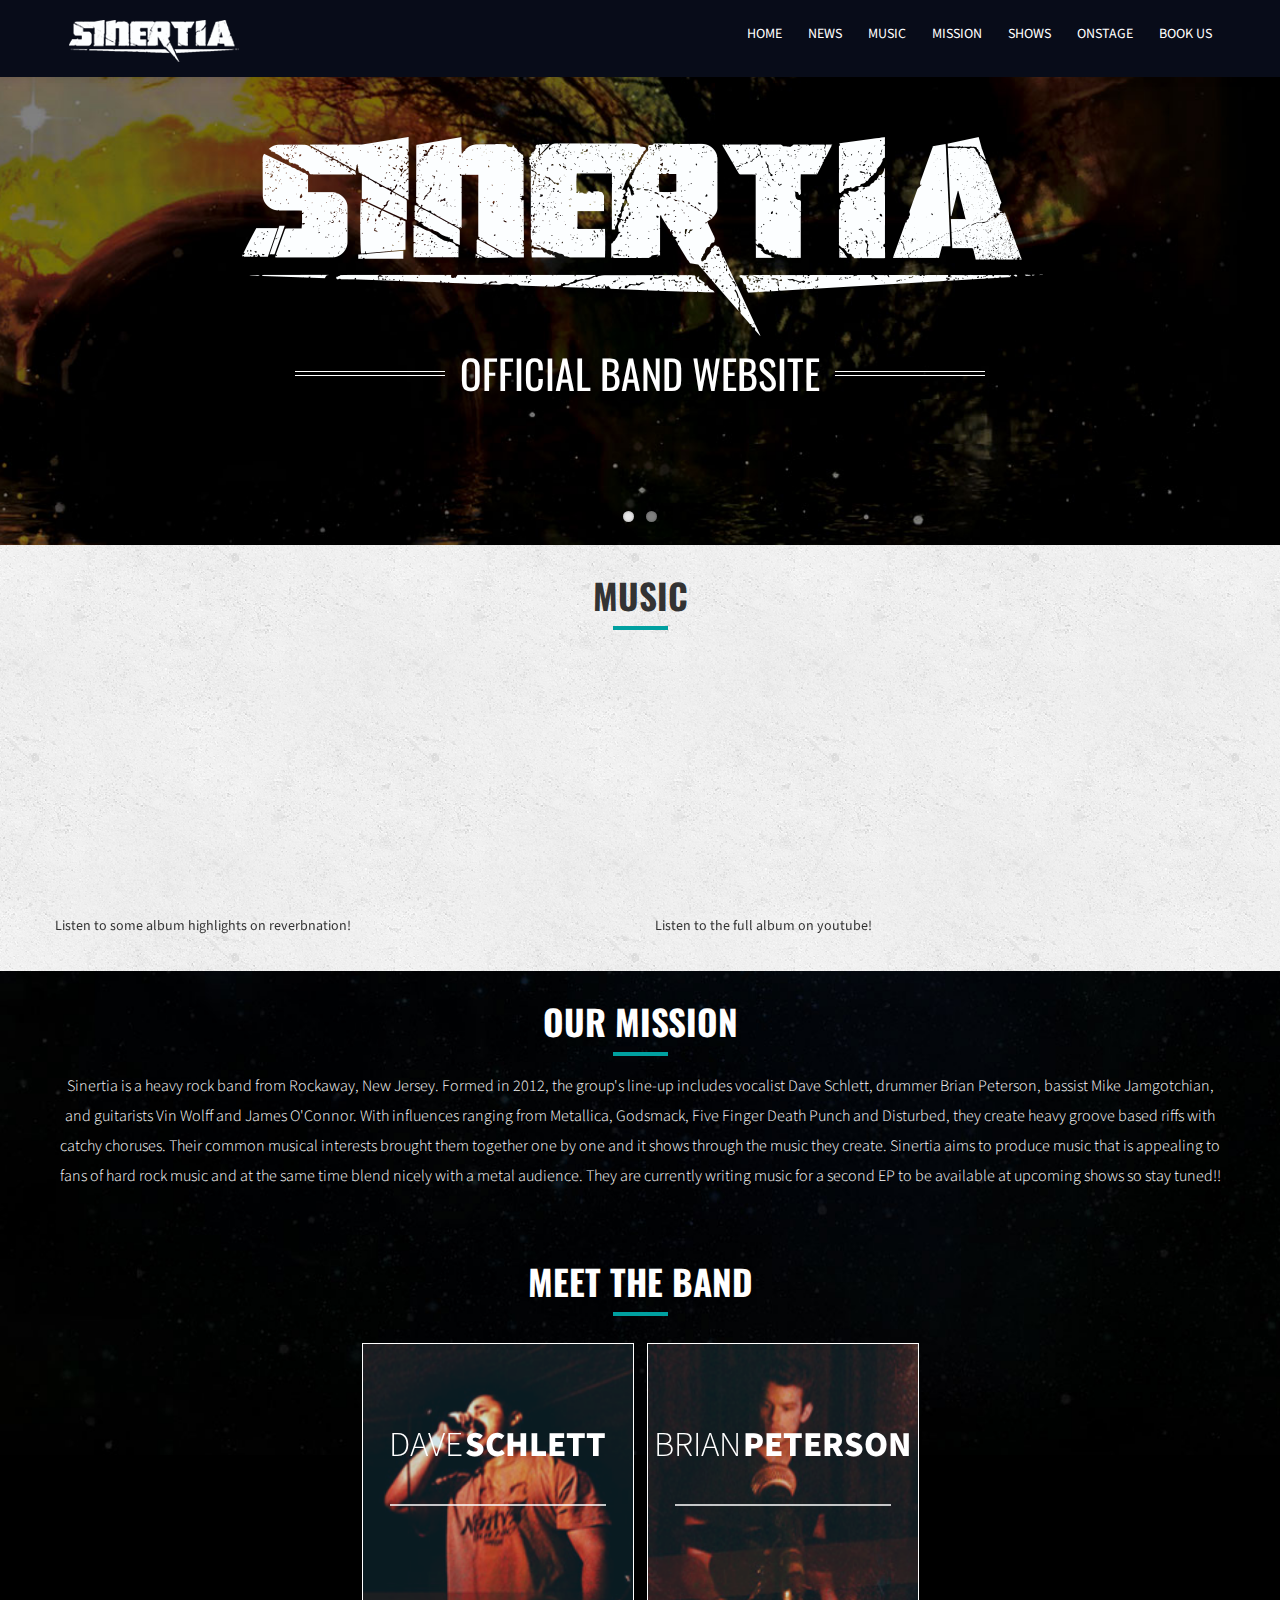
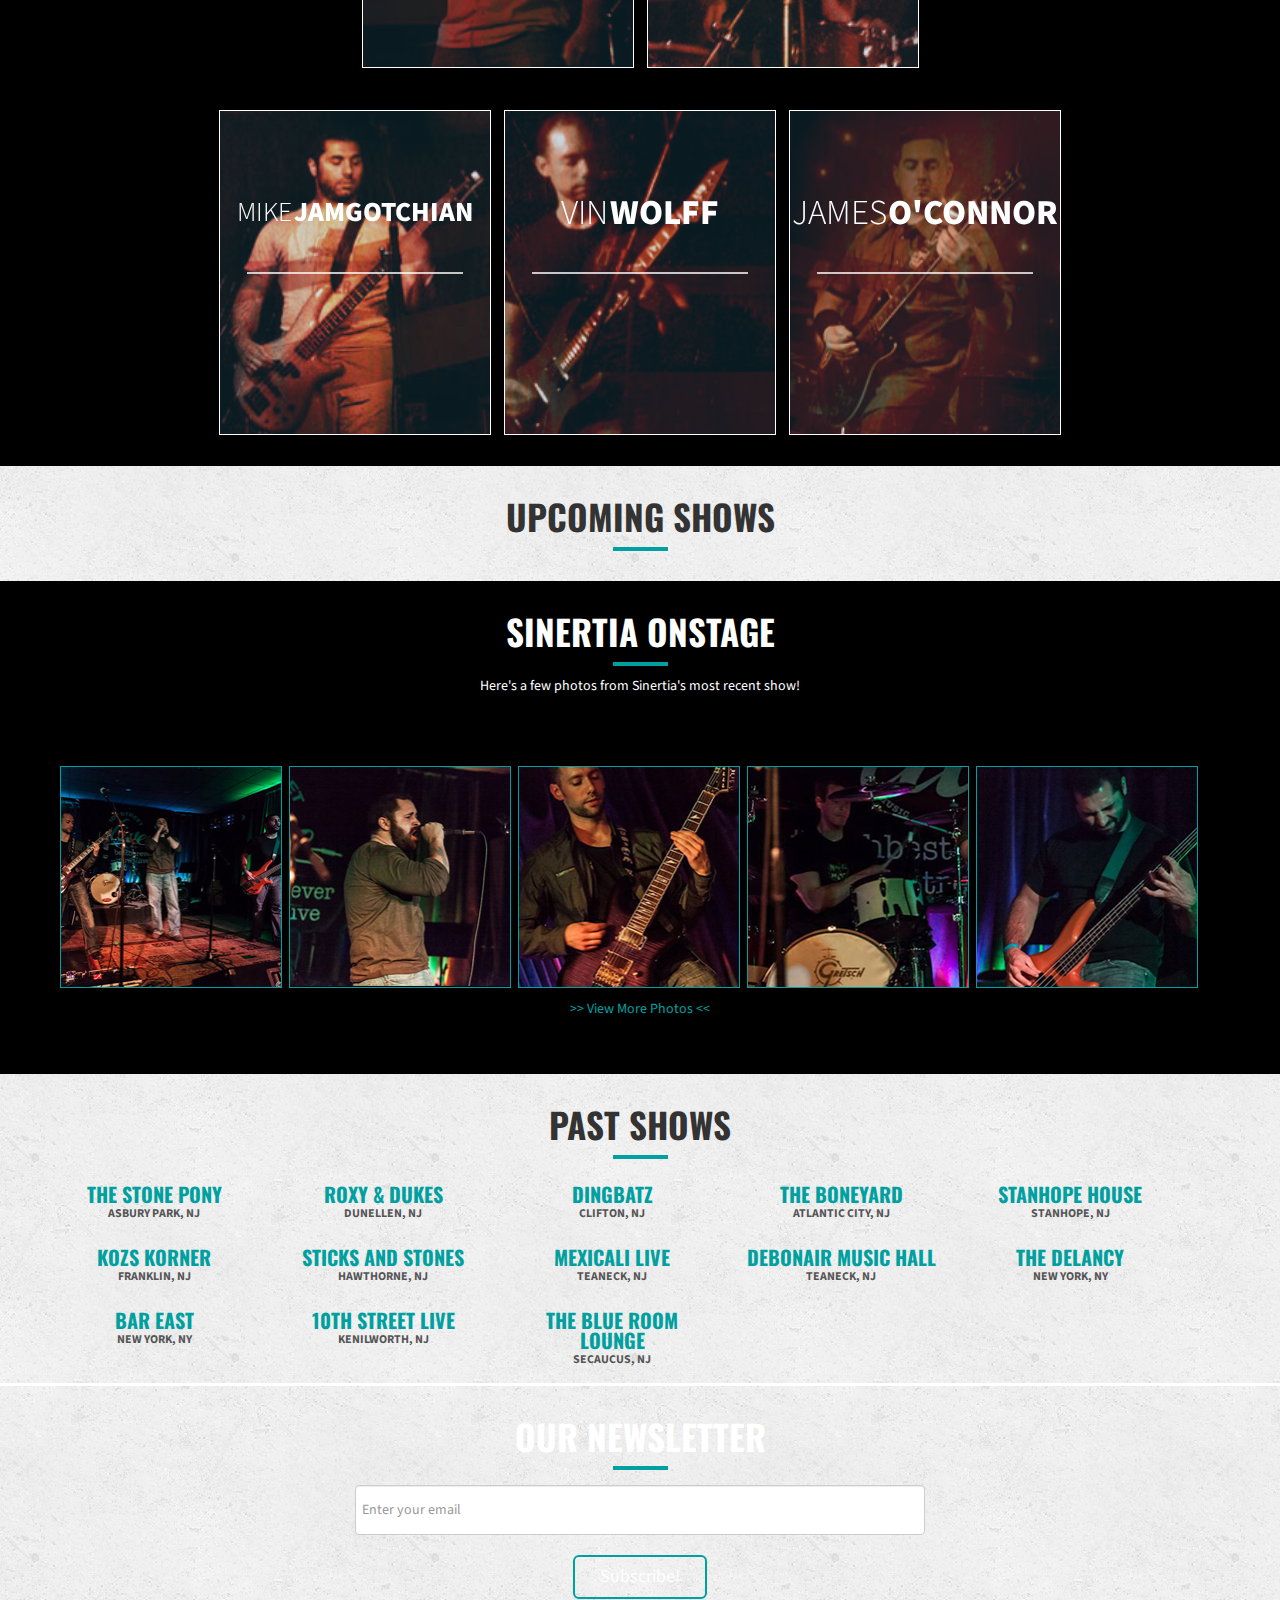
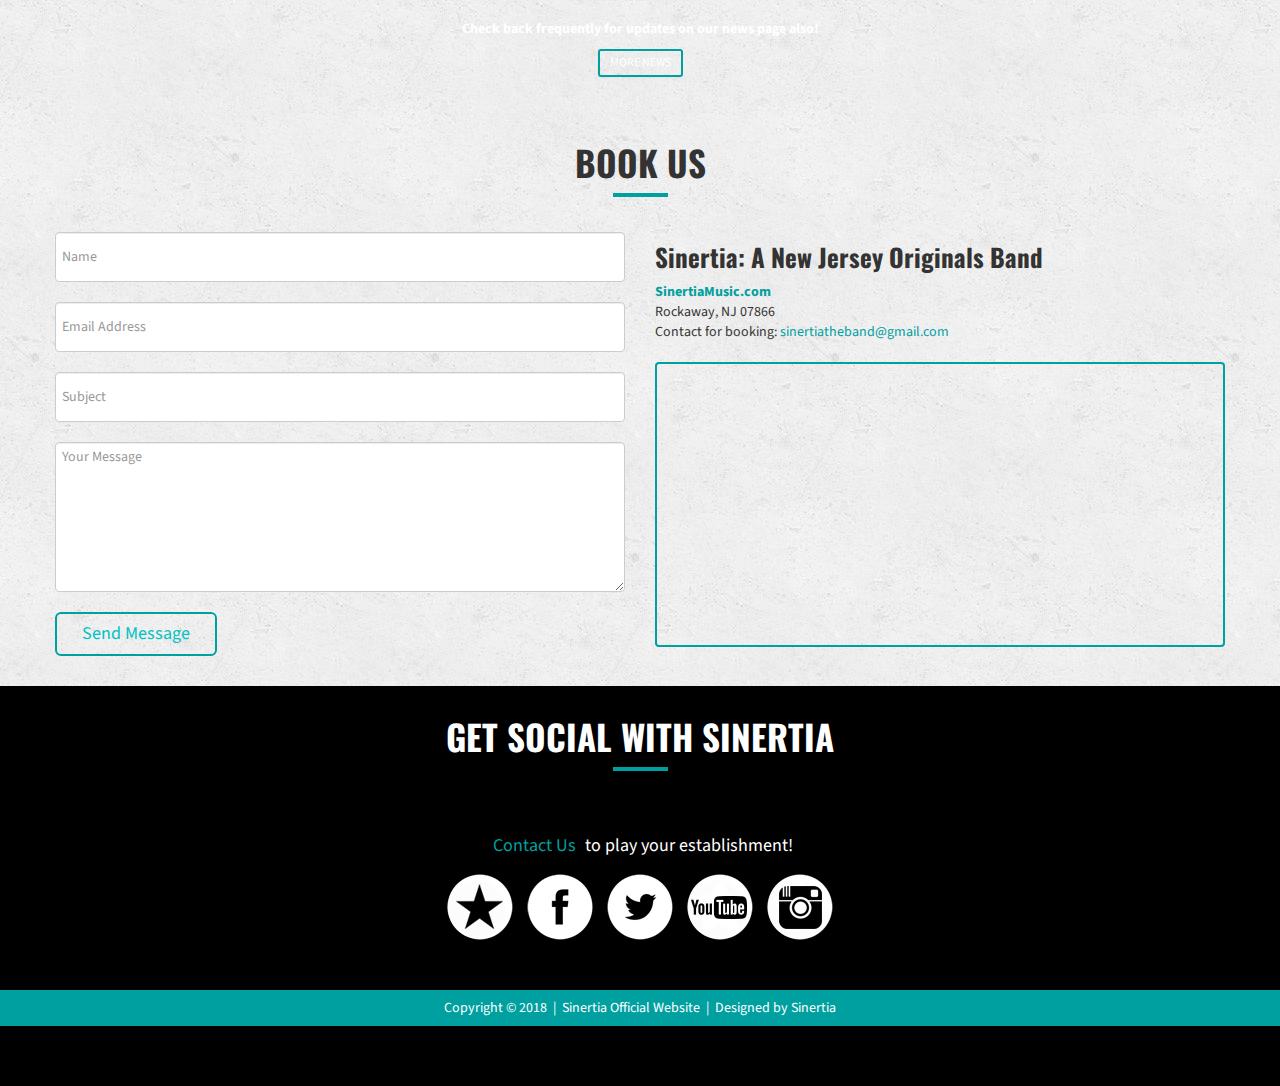
==== commit bb76c128: "July 2018 update: added youtube playlist, rockaway nj info, debonaire location." ====
--- a/index.html
+++ b/index.html
@@ -6,7 +6,7 @@
 <title>Sinertia - Official Music Website</title>
 <meta name="viewport" content="width=device-width, initial-scale=1.0">
 
-<meta name="description" content="Sinertia is a heavy rock band from Boonton, New Jersey. The group's line-up includes vocalist Dave Schlett, drummer Brian Peterson, bassist Mike Jamgotchian, and guitarists Vin Wolff and James O'Connor">
+<meta name="description" content="Sinertia is a heavy rock band from Rockaway, New Jersey. The group's line-up includes vocalist Dave Schlett, drummer Brian Peterson, bassist Mike Jamgotchian, and guitarists Vin Wolff and James O'Connor">
 <meta name="keywords" content="sinertia, sinertiamusic.com, sinertia.net, hard rock band, sinertia band, sinertia nj, nj shows, nj band, metal nj">
 <meta name="robots" content="index,follow">
 <meta name="GOOGLEBOT" content="INDEX, FOLLOW">
@@ -179,20 +179,23 @@
     </div>
   </div>
   <div class="row-fluid Gallery">
-    <div class="span12">
-  
-  
-  <div class="widget_iframe" style="display:inline-block;width:100%;margin:0;padding:0;border:0;">
-  
-<iframe width="100%" height="265" scrolling="no" frameborder="no" src="https://www.reverbnation.com/widget_code/html_widget/artist_3214264?widget_id=55&pwc[included_songs]=1&context_type=page_object&spoid=artist_3214264&pwc[size]=small" style="width:0px;min-width:100%;max-width:100%;"></iframe>
-  
-  
-  </div>
- 
-  
-      <br>
-      <br>
-    </div>
+    <div class="span6">
+  
+  
+  <div class="widget_iframe"  style="display:inline-block;width:100%;margin:0;padding:0;border:0;">
+  
+<iframe width="100%" height="265" scrolling="no" frameborder="no" src="https://www.reverbnation.com/widget_code/html_widget/artist_3214264?widget_id=55&pwc[included_songs]=1&context_type=page_object&spoid=artist_3214264&pwc[size]=small" style="width:0px;min-width:100%;max-width:100%;"></iframe>     <p>Listen to some album highlights on reverbnation!</p>
+      
+  </div>
+ 
+  
+     
+    </div>
+<div class="span6">
+<iframe src="http://www.youtube.com/embed/?listType=user_uploads&list=SinertiaMusic" class="youtube-player" width="570" height="265"></iframe>
+  <p>Listen to the full album on youtube!</p>
+</div>
+
   </div>
 </div>
 
@@ -206,7 +209,7 @@
         <h3>OUR MISSION<span> <img src="images/underline.png" alt="Sinertia Bio"></span></h3>
       </div>
     </div>
-    <p class="lead text-center">Sinertia is a heavy rock band from Boonton, New Jersey. Formed in 2012, the group's line-up includes vocalist Dave Schlett, drummer Brian Peterson, bassist Mike Jamgotchian, and guitarists Vin Wolff and James O'Connor. With influences ranging from Metallica, Stone Sour, Five Finger Death Punch and Disturbed, they create heavy groove based riffs with catchy choruses. Their common musical interests brought them together one by one and it shows through the music they create. Sinertia aims to produce music that is appealing to fans of hard rock music and at the same time blend nicely with a metal audience. They are currently writing music for a second EP to be available at upcoming shows so stay tuned!!   </p>
+    <p class="lead text-center">Sinertia is a heavy rock band from Rockaway, New Jersey. Formed in 2012, the group's line-up includes vocalist Dave Schlett, drummer Brian Peterson, bassist Mike Jamgotchian, and guitarists Vin Wolff and James O'Connor. With influences ranging from Metallica, Godsmack, Five Finger Death Punch and Disturbed, they create heavy groove based riffs with catchy choruses. Their common musical interests brought them together one by one and it shows through the music they create. Sinertia aims to produce music that is appealing to fans of hard rock music and at the same time blend nicely with a metal audience. They are currently writing music for a second EP to be available at upcoming shows so stay tuned!!   </p>
 <br/>
     <div class="row-fluid PageHead inverse">
 
@@ -466,7 +469,7 @@
     </div>
 
 
-        <div class="span6">
+        <div class="span2">
       <div class="thumbnail">
         <div class="caption">
           <h3>Dingbatz</h3>
@@ -516,7 +519,7 @@
       </div>
     </div>
 
-        <div class="span6">
+        <div class="span2">
       <div class="thumbnail">
         <div class="caption">
           <h3>Sticks and Stones</h3>
@@ -537,7 +540,52 @@
     </div>
 
     
-
+  <div class="span2">
+      <div class="thumbnail">
+        <div class="caption">
+          <h3>Debonair Music Hall</h3>
+         <h6 class="location">Teaneck, NJ</h6>
+        </div>
+      </div>
+    </div> 
+
+
+
+
+        <div class="span2">
+      <div class="thumbnail">
+        <div class="caption">
+          <h3>The Delancy</h3>
+          <h6 class="location">New York, NY</h6>
+        </div>
+      </div>
+    </div>
+ 
+    
+  </div>
+  <div class="row-fluid EventsList">
+
+    <div class="span2">
+      <div class="thumbnail">
+        <div class="caption">
+          <h3>Bar East</h3>
+         <h6 class="location">New York, NY</h6>
+        </div>
+      </div>
+    </div>
+
+    
+        <div class="span2">
+      <div class="thumbnail">
+        <div class="caption">
+          <h3>10th Street Live</h3>
+         <h6 class="location">Kenilworth, NJ</h6>
+        </div>
+      </div>
+    </div>
+
+
+     
     <div class="span2">
       <div class="thumbnail">
         <div class="caption">
@@ -546,43 +594,6 @@
         </div>
       </div>
     </div>
-
-
-        <div class="span2">
-      <div class="thumbnail">
-        <div class="caption">
-          <h3>The Delancy</h3>
-          <h6 class="location">New York, NY</h6>
-        </div>
-      </div>
-    </div>
- 
-    
-  </div>
-  <div class="row-fluid EventsList">
-
-    <div class="span2">
-      <div class="thumbnail">
-        <div class="caption">
-          <h3>Bar East</h3>
-         <h6 class="location">New York, NY</h6>
-        </div>
-      </div>
-    </div>
-
-    
-        <div class="span2">
-      <div class="thumbnail">
-        <div class="caption">
-          <h3>10th Street Live</h3>
-         <h6 class="location">Kenilworth, NJ</h6>
-        </div>
-      </div>
-    </div>
-
-
-    
-
     
 
     
@@ -672,15 +683,20 @@
             <h4> Sinertia: A New Jersey Originals Band </h4>
             <address>
             <strong><a href="http://www.sinertiamusic.com">SinertiaMusic.com</a></strong><br>
-			Boonton, NJ 07005<br/>
+			Rockaway, NJ 07866<br/>
             Contact for booking:  <a href="mailto:sinertiatheband@gmail.com">sinertiatheband@gmail.com</a> <br>
             </address>
           </div>
         </div>
         <div class="row-fluid">
           <div class="span12"> 
-          <iframe  style="border:2px solid #00a0a0; border-radius: 4px; width:100%;" src="https://www.google.com/maps/embed?pb=!1m18!1m12!1m3!1d24123.78454042203!2d-74.40491505!3d40.90537225!2m3!1f0!2f0!3f0!3m2!1i1024!2i768!4f13.1!3m3!1m2!1s0x89c3062791938b1d%3A0x86132f92f493cf8d!2sBoonton%2C+NJ!5e0!3m2!1sen!2sus!4v1413430265614" width="570" height="285" frameborder="0" ></iframe><br>
+            <iframe  style="border:2px solid #00a0a0; border-radius: 4px; width:100%;" src="https://www.google.com/maps/embed?pb=!1m18!1m12!1m3!1d24126.58883506181!2d-74.53372604050726!3d40.89768412595933!2m3!1f0!2f0!3f0!3m2!1i1024!2i768!4f13.1!3m3!1m2!1s0x89c30a3a1820d683%3A0x44a797b71dac15f7!2sRockaway%2C+NJ+07866!5e0!3m2!1sen!2sus!4v1530843374513" width="570" height="285" frameborder="0" style="border:0" allowfullscreen></iframe>
+
+          
             <br>
+
+
+
           </div>
         </div>
       </div>
--- a/css/band.css
+++ b/css/band.css
@@ -932,12 +932,15 @@
 
 .row-fluid.Gallery {margin-bottom: 25px;}
 
+.youtube-player {max-width: 100%!important; }
 
 
 /*==========12. CUSTOM MEDIA QUERIES==============*/
 
 
 /*MEDIA QUERIES*/
+
+
 
 @media (max-width: 979px) {
  .hero-unit {
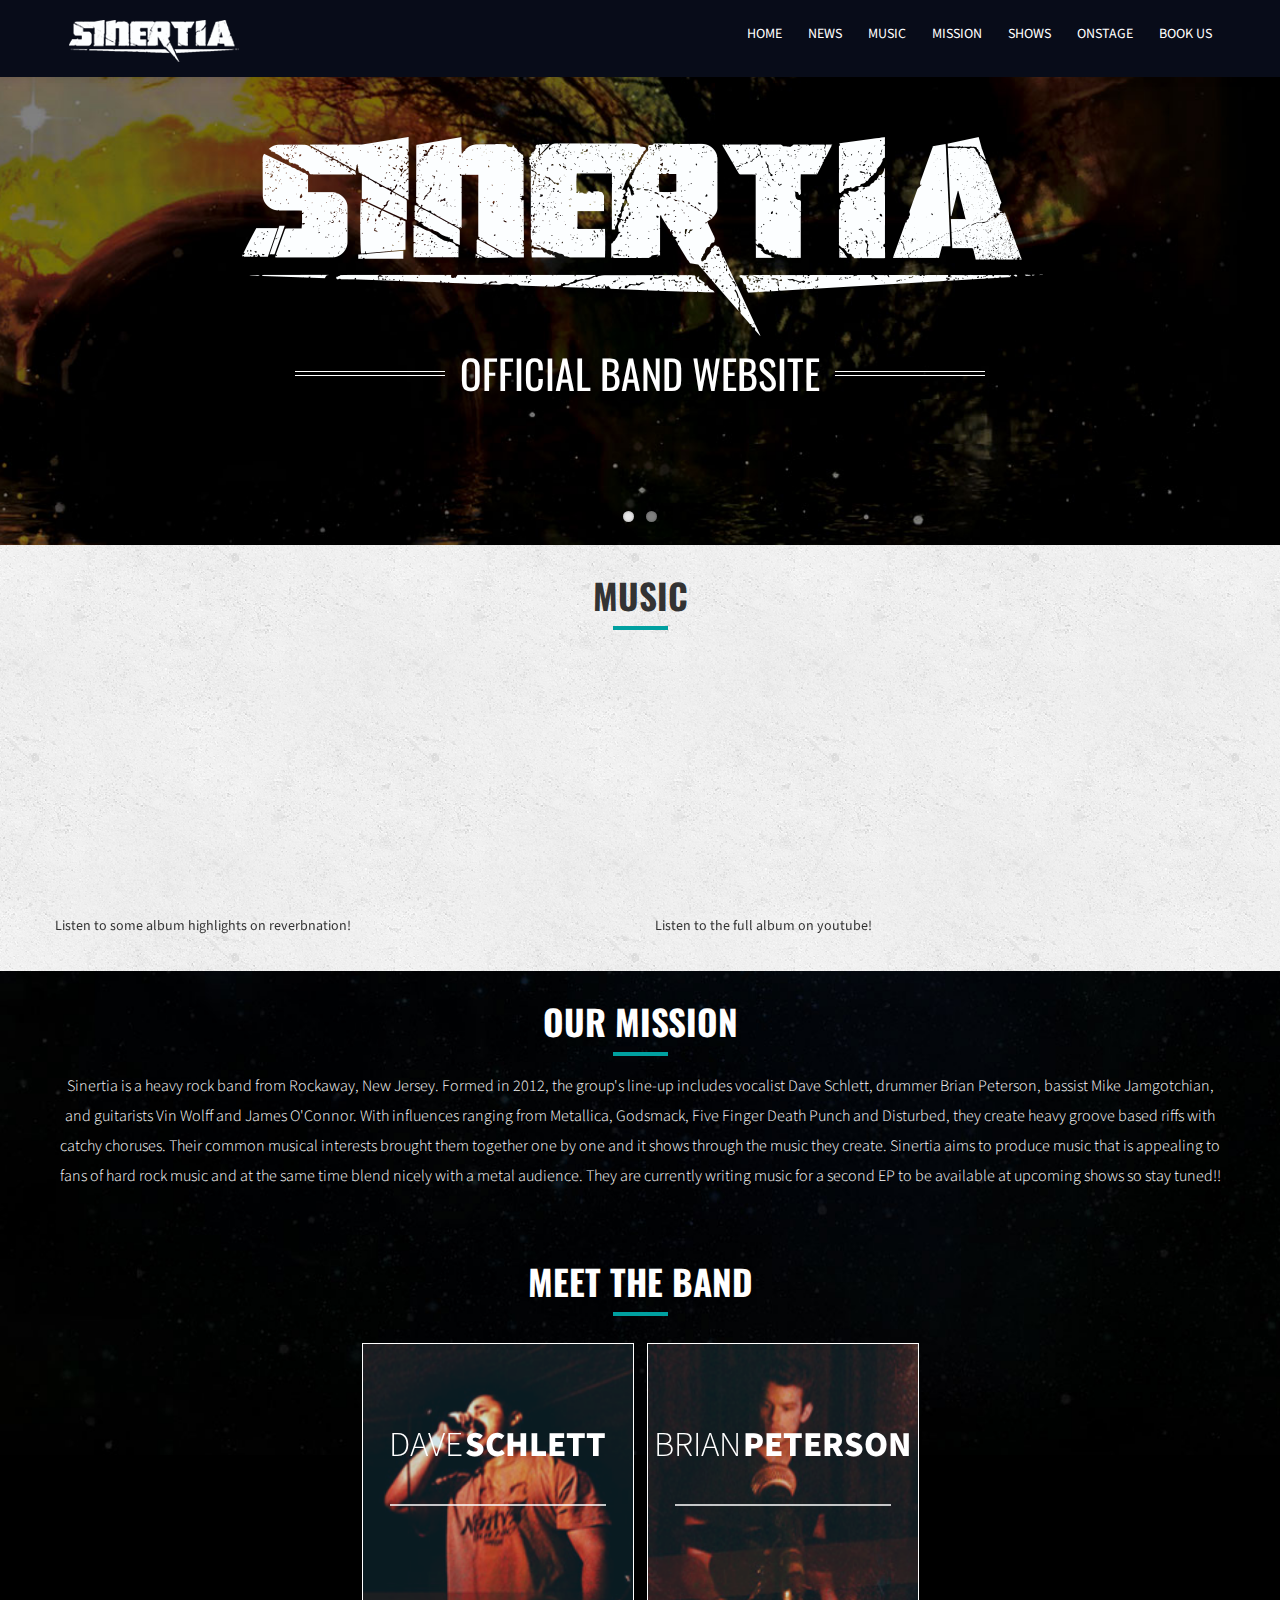
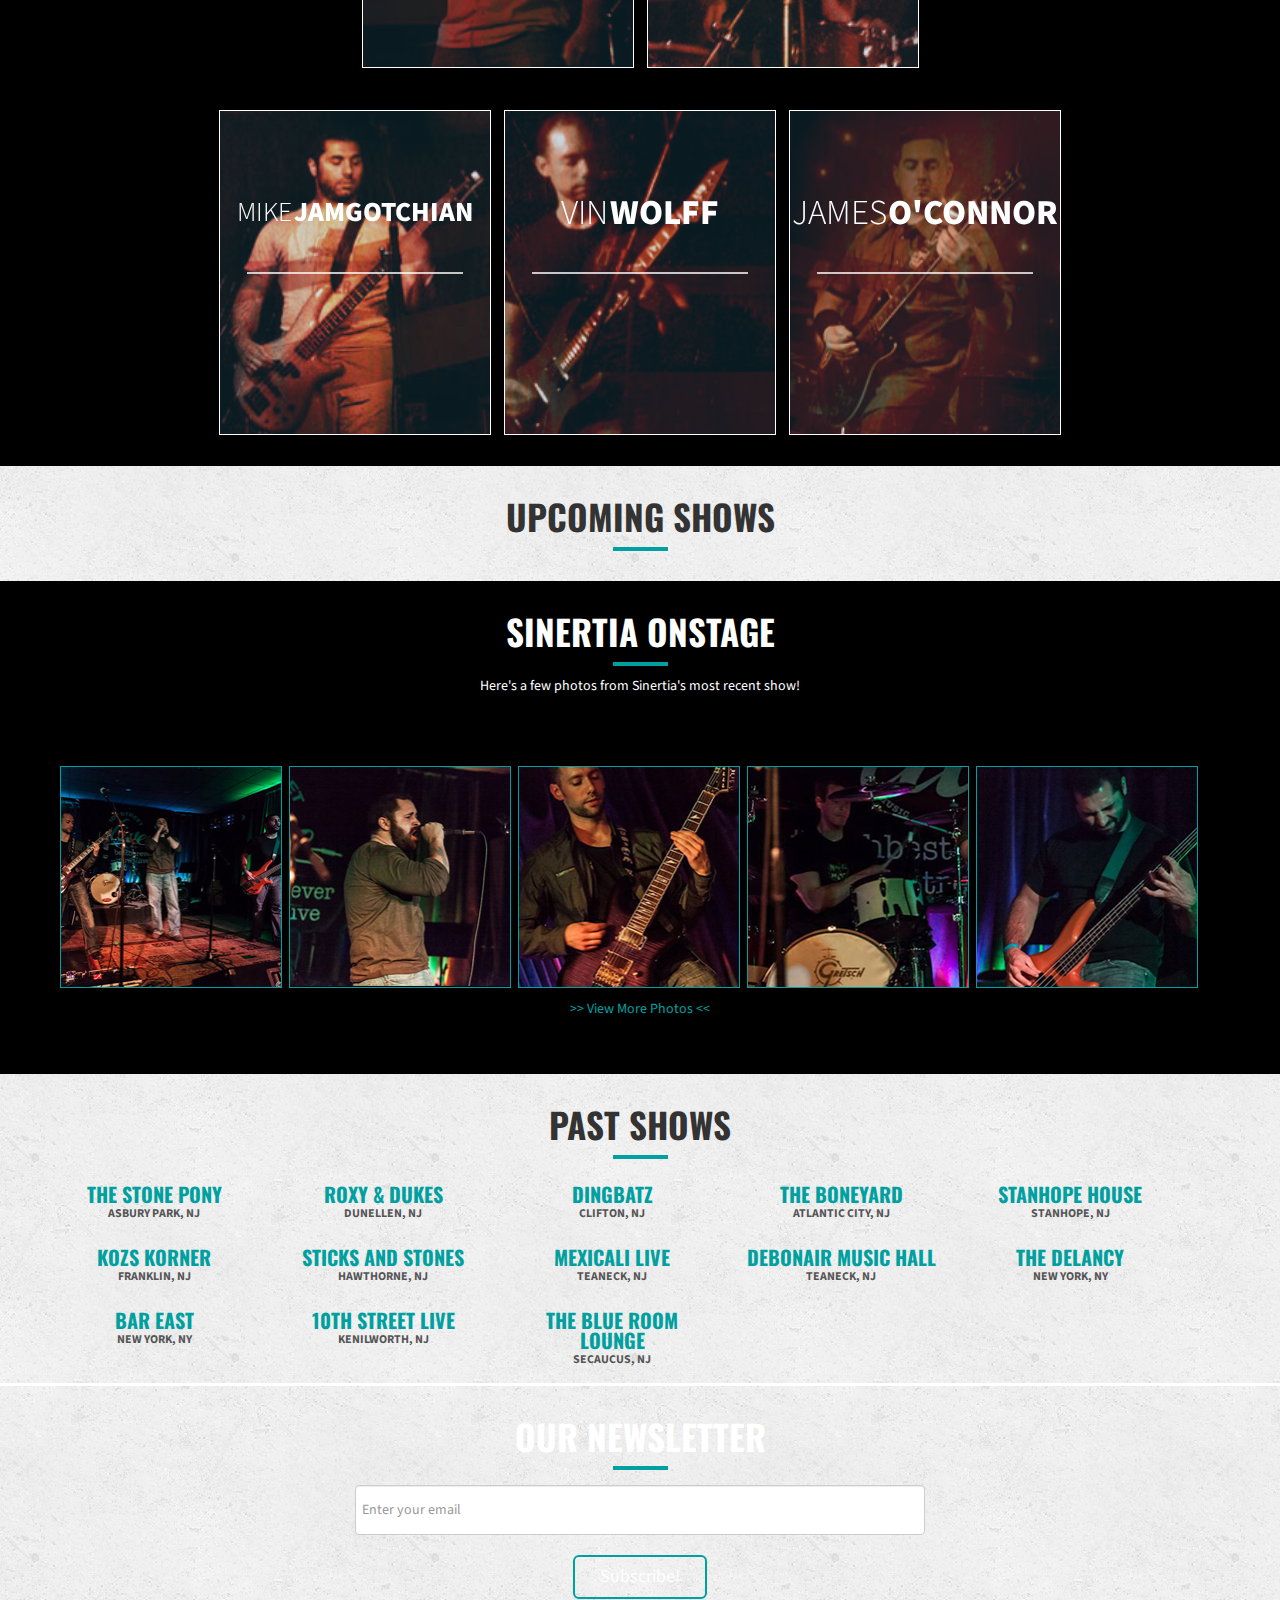
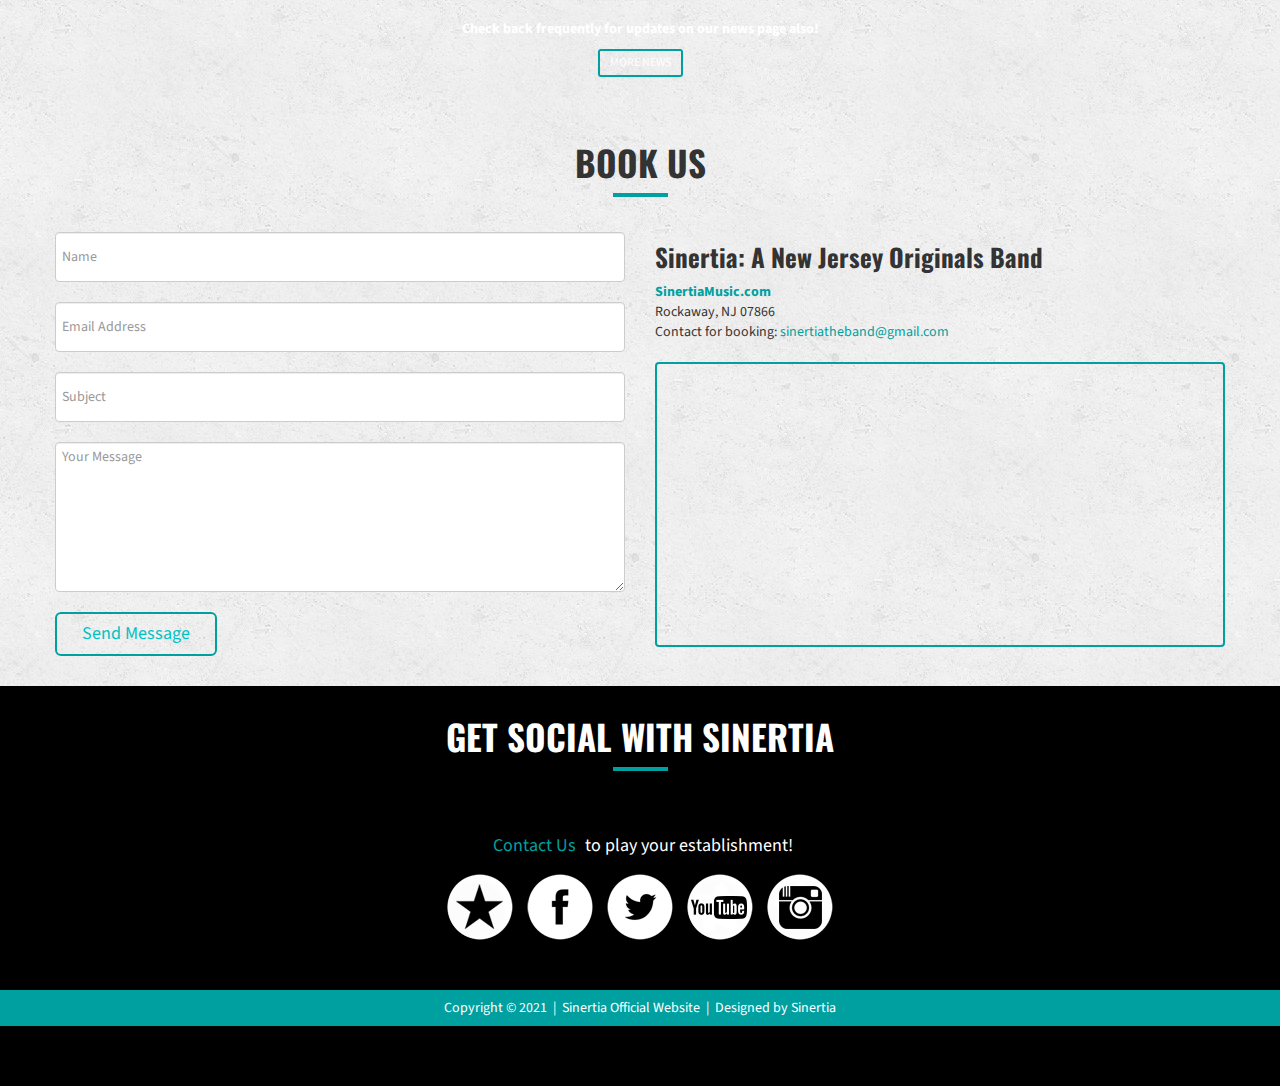
==== commit 76f54861: "2021 update and new posts" ====
--- a/index.html
+++ b/index.html
@@ -159,7 +159,7 @@
        <li>
           <div class="hero-unit">
             <p class="text-center"> <img src="images/slider-album-cover.jpg" alt="Slider album cover"> </p>
-            <p><span class="turquoise">News:</span> Our first EP is done and available at all shows! And from any band member.</p>
+            <p><span class="turquoise">News:</span> Our first EP! Available at all shows and from any band member.</p>
             <p > <a href="news.html" class="btn btn-danger btn-large">MORE NEWS</a> </p>
           </div>
         </li>
@@ -728,7 +728,7 @@
       <a href="http://instagram.com/sinertiatheband/" target="_blank"><img src="images/instagram_icon.png" class="hover item-fade" alt="Sinertia Instagram"></a>
       </div>
   </div>
-  <p class="text-center" style="background: #00a0a0; padding:8px 8px;">Copyright &copy; 2018 &nbsp;|&nbsp; Sinertia Official Website &nbsp;|&nbsp; Designed by <a class="closing" href="https://www.facebook.com/pages/Sinertia/613154445365166">Sinertia</a></p>
+  <p class="text-center" style="background: #00a0a0; padding:8px 8px;">Copyright &copy; 2021 &nbsp;|&nbsp; Sinertia Official Website &nbsp;|&nbsp; Designed by <a class="closing" href="https://www.facebook.com/pages/Sinertia/613154445365166">Sinertia</a></p>
 </div>
 
 <!--===Back to top======--> 
